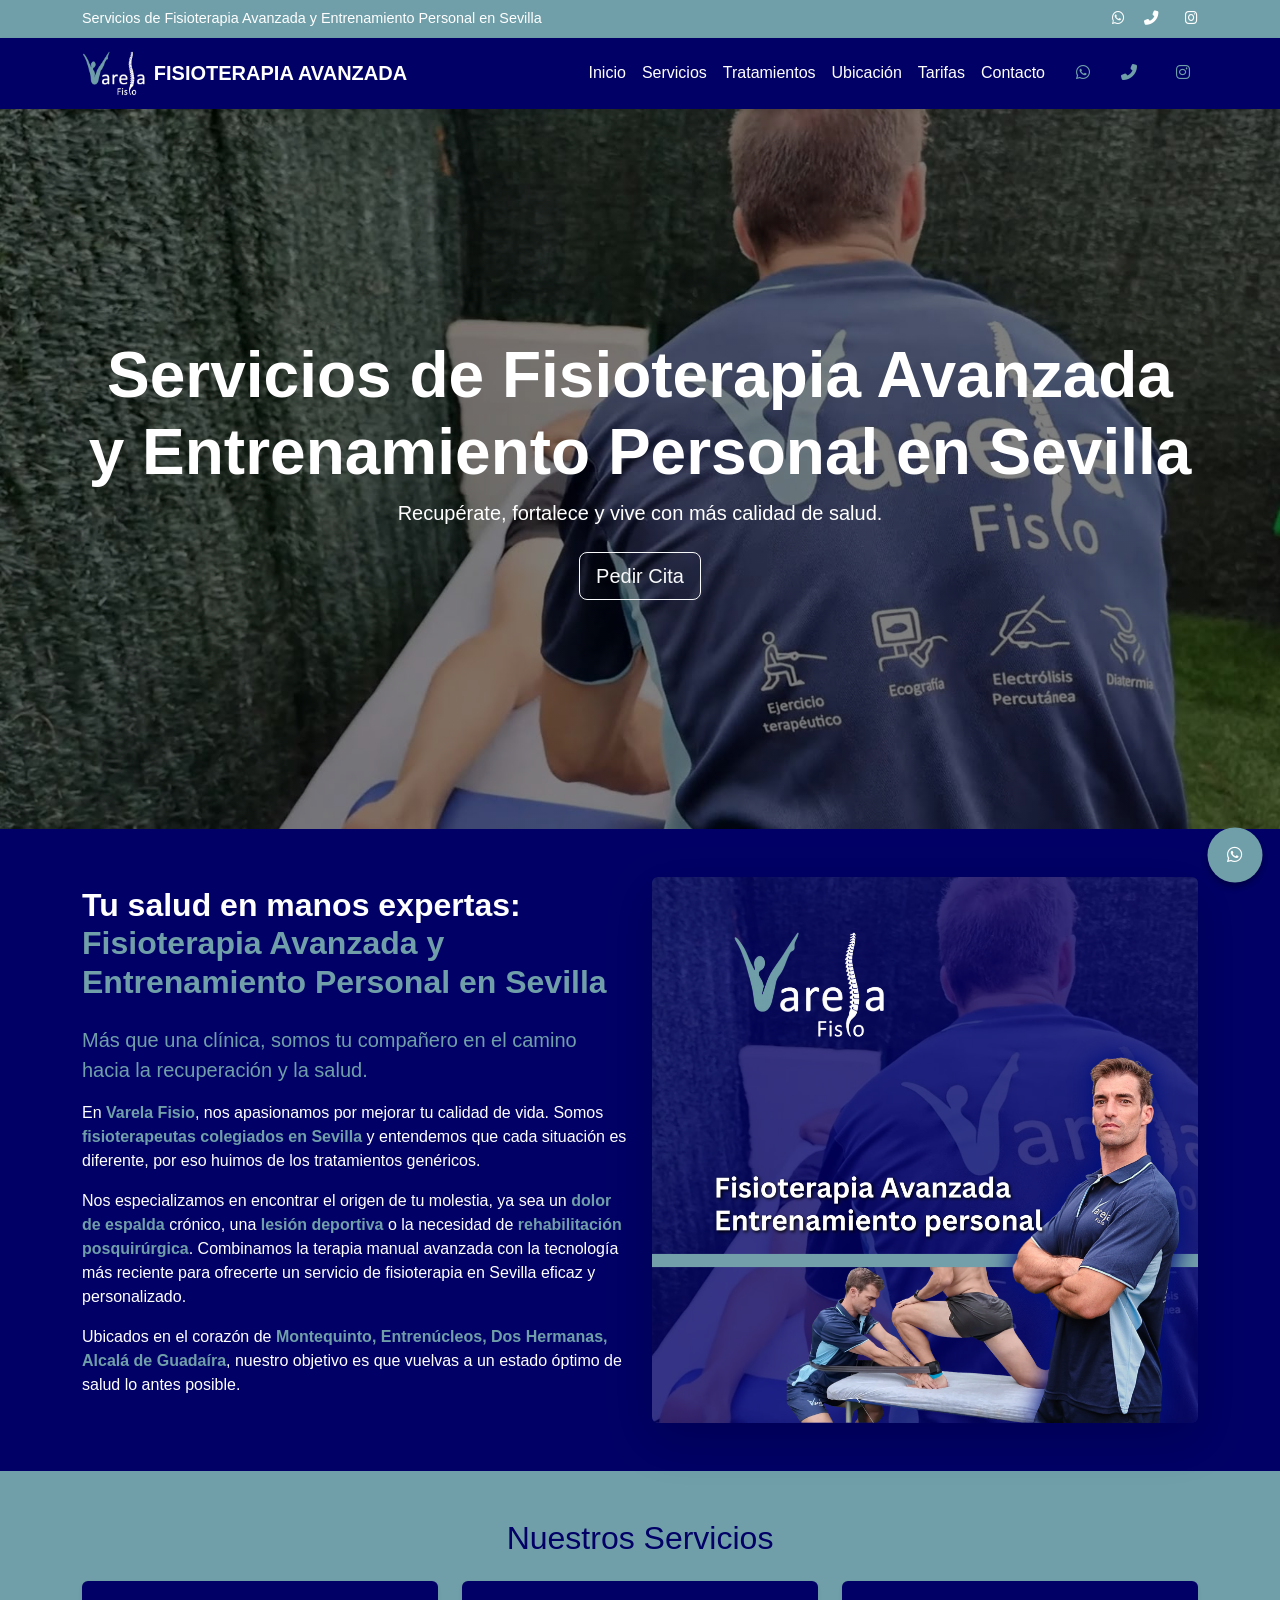
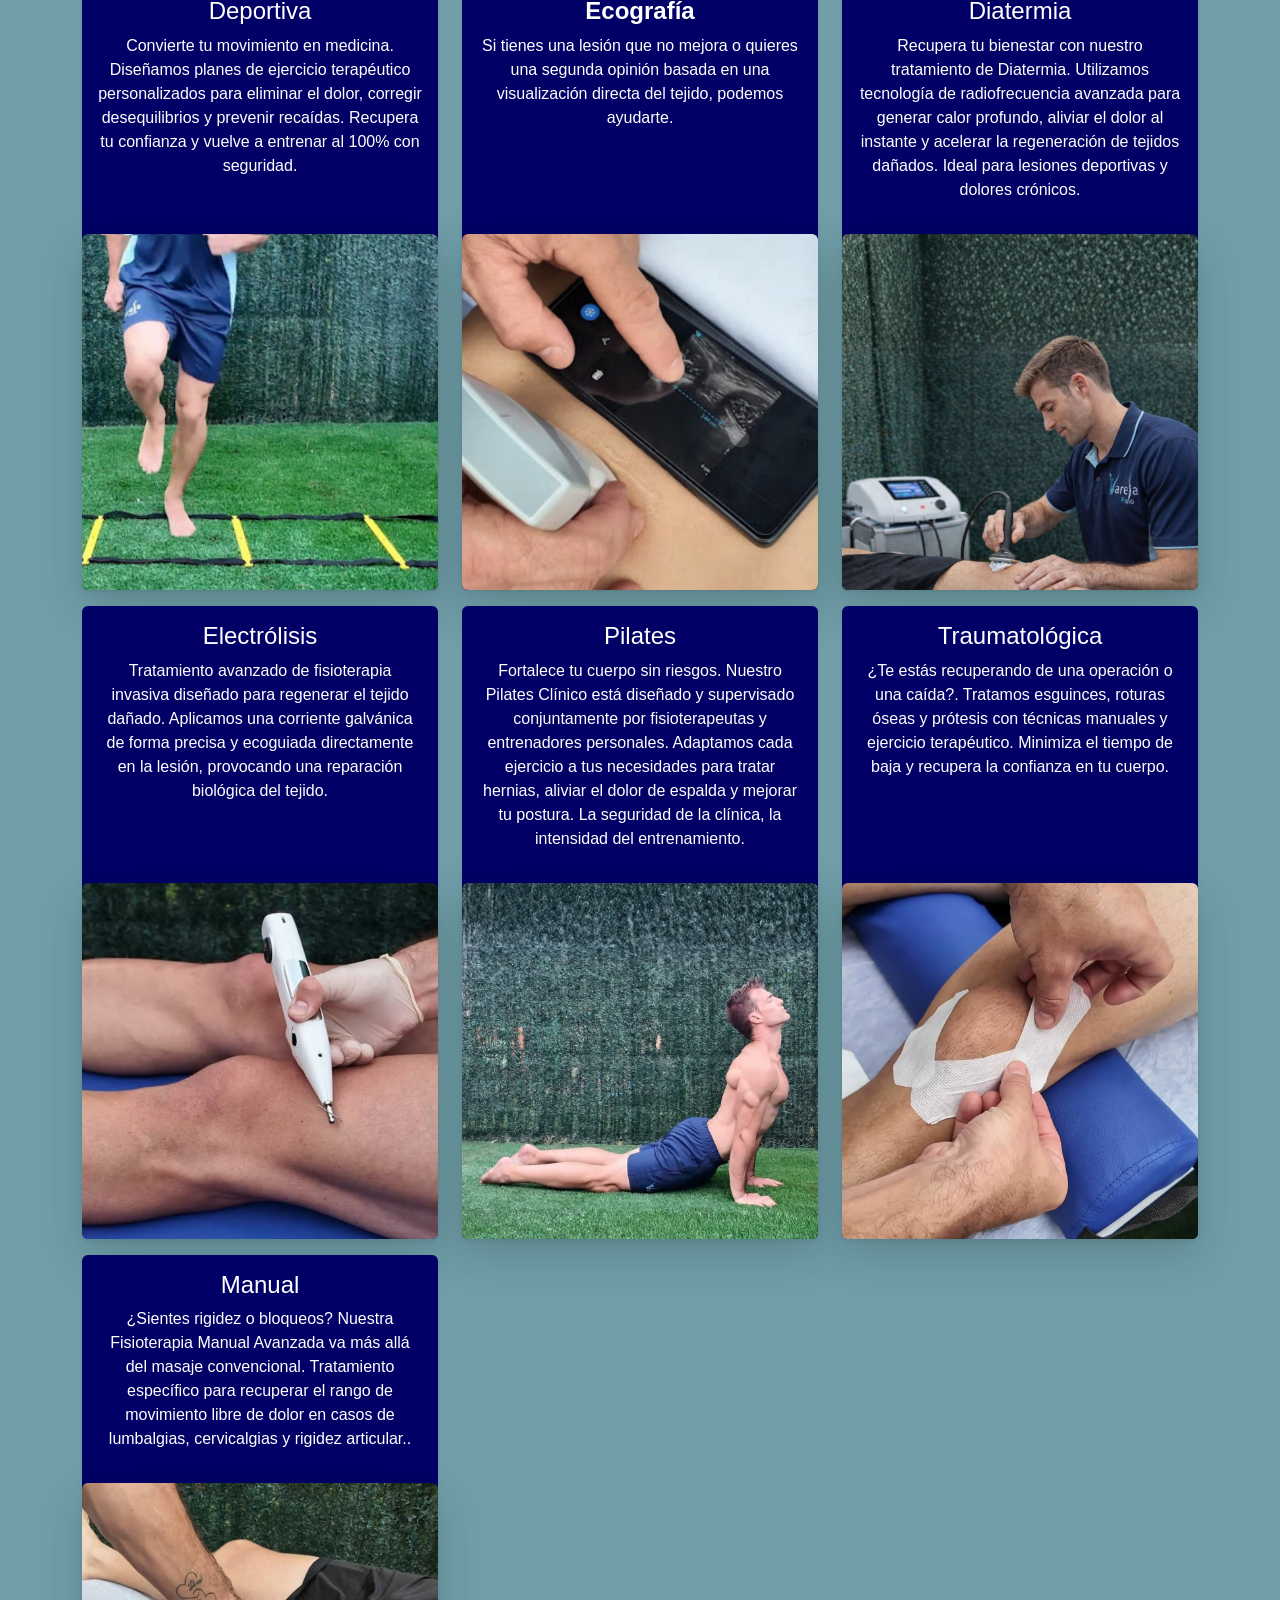
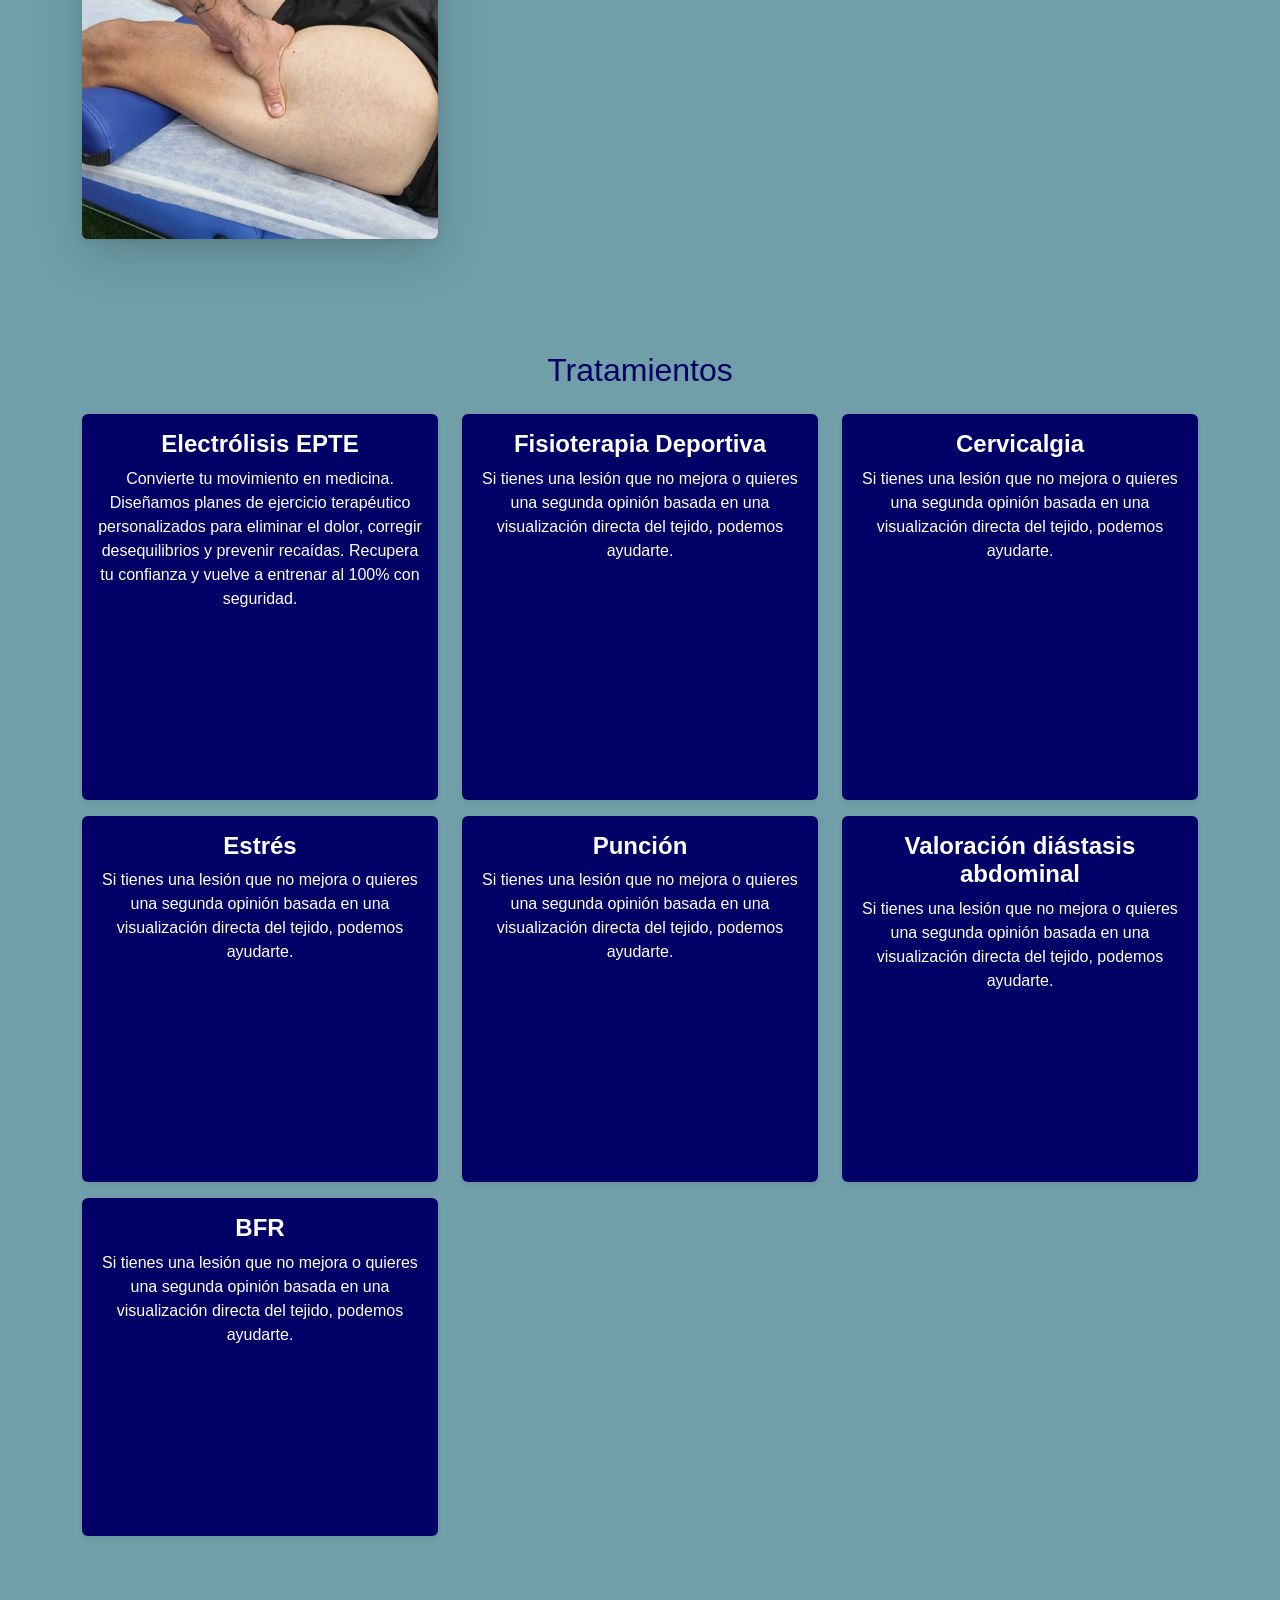
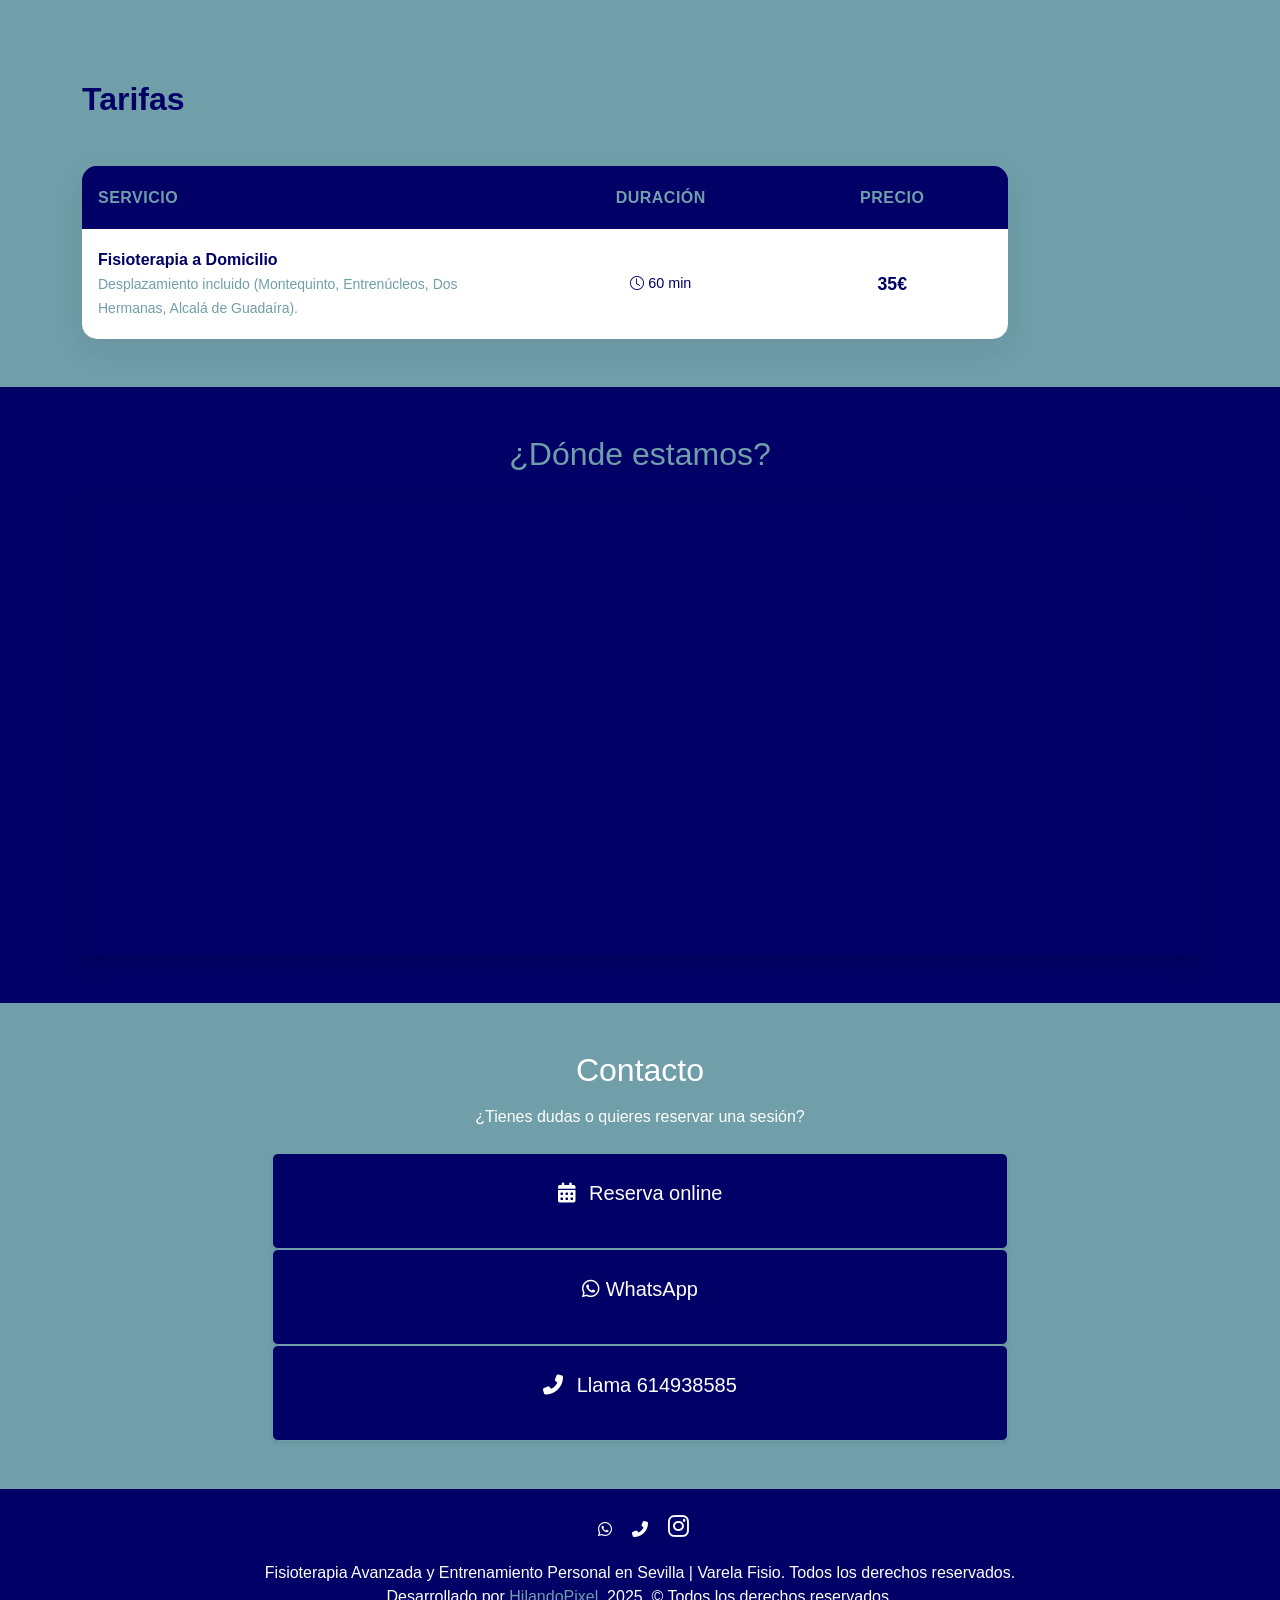
==== index-test.html @ 68f8fd2d "TEST" ====
<!DOCTYPE html>
<html lang="es">
<head>
    <script async src="https://www.googletagmanager.com/gtag/js?id=G-CDKVL5JWGN"></script>
    <script>window.dataLayer = window.dataLayer || []; function gtag() { dataLayer.push(arguments); } gtag('js', new Date()); gtag('config', 'G-CDKVL5JWGN');</script>

    <meta charset="UTF-8">
    <meta name="viewport" content="width=device-width, initial-scale=1.0">
    <title>Fisioterapia Avanzada y Entrenamiento Personal en Sevilla | Clínica Varela Fisio - Recuperación y Salud</title>
    <meta name="description" content="Servicios avanzados de fisioterapia y entrenamiento personal en Sevilla. Clínica profesional en Sevilla. ¡Pide tu cita hoy!">
    <meta name="robots" content="index, follow">
    <link rel="canonical" href="https://varelafisio.com">
    <meta property="og:locale" content="es_ES">
    <meta property="og:type" content="website">
    <meta property="og:title" content="Fisioterapia Avanzada y Entrenamiento Personal en Sevilla | Varela Fisio">
    <meta property="og:description" content="Fisioterapia Avanzada y Entrenamiento Personal en Sevilla | Varela Fisio | Agenda tu sesión.">
    <meta property="og:url" content="https://varelafisio.com">
    <meta property="og:site_name" content="Varela Fisio">
    <meta property="og:image" content="https://varelafisio.com/img/preview.png">
    <link rel="icon" type="image/png" href="favicon.png">
    <link rel="apple-touch-icon" href="favicon.png">
    <link rel="icon" href="favicon.ico" type="image/x-icon">
    <link href="https://cdn.jsdelivr.net/npm/bootstrap@5.3.0/dist/css/bootstrap.min.css" rel="stylesheet">
    <link rel="stylesheet" href="https://cdnjs.cloudflare.com/ajax/libs/font-awesome/6.4.0/css/all.min.css">
    <link rel="stylesheet" href="https://cdn.jsdelivr.net/npm/bootstrap-icons@1.10.5/font/bootstrap-icons.css">
    <link rel="stylesheet" href="style.css">
    <script type="application/ld+json">
        {
          "@context": "https://schema.org",
          "@type": "PhysiotherapyClinic",
          "name": "Varela Fisio - Fisioterapia Avanzada a Domicilio",
          "description": "Servicios de fisioterapia avanzada y recuperación funcional directamente en tu domicilio.",
          "image": "https://varelafisio.com/img/preview.png",
          "url": "https://varelafisio.com",
          "telephone": "614938585",
          "address": {
            "@type": "PostalAddress",
            "addressCountry": "ES"
          },
          "geo": {
            "@type": "GeoCoordinates",
            "latitude": 37.349859,
            "longitude": -5.918255
          },
          "areaServed": {
            "@type": "City",
            "name": "Montequinto"
          },
          "sameAs": [
            "https://www.instagram.com/varelafisio"
          ]
        }
    </script>
</head>
<body>

    <div class="top-bar">
        <div class="container d-flex justify-content-between align-items-center">
            <span>
                Servicios de Fisioterapia Avanzada y Entrenamiento Personal en Sevilla
            </span>
            <div>
                <a href="https://wa.me/614938585?text=Hola%20quiero%20reservar%20cita" target="_blank" class="social-link2"><i class="fab fa-whatsapp"></i></a>
                <a href="tel://614938585" class="social-link2" target="_blank"><i class="fas fa-phone-alt me-2"></i></a>
                <a href="https://www.instagram.com/varelafisio" class="social-link2" target="_blank"><i class="fab fa-instagram"></i></a>
            </div>
        </div>
    </div>

    <nav class="navbar navbar-expand-lg navbar-light sticky-top">
        <div class="container text-white">
            <a class="navbar-brand d-flex align-items-center fw-bold text-uppercase text-white" href="#">
                <img src="img/logo.png"
                     alt="Logo Fisioterapia Sevilla"
                     height="45"
                     class="d-inline-block align-text-top me-2 rounded">

                <span>Fisioterapia Avanzada</span>
            </a>
            <button class="navbar-toggler custom" type="button" data-bs-toggle="collapse" data-bs-target="#navbarNav">
                <img src="img/v.png"
                     alt="Equipo de fisioterapeutas en consulta de Sevilla tratando a un paciente"
                     class="img-fluid rounded shadow-lg" />
            </button>
            <div class="collapse navbar-collapse" id="navbarNav">
                <ul class="navbar-nav ms-auto">
                    <li class="nav-item"><a class="nav-link text-white" href="#nosotros">Inicio</a></li>
                    <li class="nav-item"><a class="nav-link text-white" href="#servicios">Servicios</a></li>
                    <li class="nav-item"><a class="nav-link text-white" href="#tratamientos">Tratamientos</a></li>
                    <li class="nav-item"><a class="nav-link text-white" href="#ubicacion">Ubicación</a></li>
                    <li class="nav-item"><a class="nav-link text-white" href="#tarifas">Tarifas</a></li>
                    <li class="nav-item"><a class="nav-link text-white" href="#contacto">Contacto</a></li>
                    <li class="nav-item"><a class="nav-link social-link3" href="https://wa.me/614938585?text=Hola%20quiero%20reservar%20cita"><i class="fab fa-whatsapp"></i></a></li>
                    <li class="nav-item"><a class="nav-link social-link3" href="tel://614938585"><i class="fas fa-phone-alt me-2"></i></a></li>
                    <li class="nav-item"><a class="nav-link social-link3" href="https://www.instagram.com/varelafisio"><i class="fab fa-instagram"></i></a></li>
                </ul>
            </div>
        </div>
    </nav>

    <section id="presentacion" class="hero-section">
        <div class="container">
            <h1 class="display-3 fw-bold">Servicios de Fisioterapia Avanzada y Entrenamiento Personal en Sevilla</h1>
            <p class="lead mb-4">Recupérate, fortalece y vive con más calidad de salud.</p>
            <a href="#contacto" class="btn btn-outline-light btn-lg">Pedir Cita</a>
        </div>
    </section>

    <section id="nosotros" class="py-5 custom">
        <div class="container">
            <div class="row align-items-center">
                <div class="col-lg-6">
                    <h2 class="fw-bold mb-4">Tu salud en manos expertas: <span class="text-success">Fisioterapia Avanzada y Entrenamiento Personal en Sevilla</span></h2>
                    <p class="lead secondary-text">Más que una clínica, somos tu compañero en el camino hacia la recuperación y la salud.</p>
                    <p>
                        En <strong class="secondary-text">Varela Fisio</strong>, nos apasionamos por mejorar tu calidad de vida. Somos <strong class="secondary-text">fisioterapeutas colegiados en Sevilla</strong> y entendemos que cada situación es diferente, por eso huimos de los tratamientos genéricos.
                    </p>
                    <p>
                        Nos especializamos en encontrar el origen de tu molestia, ya sea un <strong class="secondary-text">dolor de espalda</strong> crónico, una <strong class="secondary-text">lesión deportiva</strong> o la necesidad de <strong class="secondary-text">rehabilitación posquirúrgica</strong>. Combinamos la terapia manual avanzada con la tecnología más reciente para ofrecerte un servicio de fisioterapia en Sevilla eficaz y personalizado.
                    </p>
                    <p>
                        Ubicados en el corazón de <strong class="secondary-text">Montequinto, Entrenúcleos, Dos Hermanas, Alcalá de Guadaíra</strong>, nuestro objetivo es que vuelvas a un estado óptimo de salud lo antes posible.
                    </p>
                </div>

                <div class="col-lg-6 mt-4 mt-lg-0">
                    <img src="img/preview.png"
                         alt="Equipo de fisioterapeutas en consulta de Sevilla tratando a un paciente"
                         class="img-fluid rounded shadow-lg">
                </div>
            </div>
        </div>
    </section>

    <section id="servicios" class="py-5 custom2">
        <div class="container text-center">
            <h2 class="mb-4">Nuestros Servicios</h2>
            <div class="row">
                <div class="col-md-4 mb-3">
                    <div class="card h-100 shadow-sm border-0 custom">
                        <div class="card-body">
                            <h4>Deportiva</h4>
                            <p>Convierte tu movimiento en medicina. Diseñamos planes de ejercicio terapéutico personalizados para eliminar el dolor, corregir desequilibrios y prevenir recaídas. Recupera tu confianza y vuelve a entrenar al 100% con seguridad.</p>
                        </div>
                        <div class="col-lg-12 mt-4 mt-lg-0">
                            <img src="img/fisio-sevilla-entrenamiento.png"
                                 alt="Equipo de fisioterapeutas en consulta de Sevilla tratando a un paciente"
                                 class="img-fluid rounded shadow-lg">
                        </div>
                    </div>
                </div>
                <div class="col-md-4 mb-3">
                    <div class="card h-100 shadow-sm border-0 custom">
                        <div class="card-body">
                            <h4><strong>Ecografía</strong></h4>
                            <p>Si tienes una lesión que no mejora o quieres una segunda opinión basada en una visualización directa del tejido, podemos ayudarte.</p>
                        </div>
                        <div class="col-lg-12 mt-4 mt-lg-0">
                            <img src="img/fisio-sevilla-ecografia.png"
                                 alt="Ecografía en fisioterapia para valoración objetiva"
                                 class="img-fluid rounded shadow-lg">
                        </div>
                    </div>
                </div>
                <div class="col-md-4 mb-3">
                    <div class="card h-100 shadow-sm border-0 custom">
                        <div class="card-body">
                            <h4>Diatermia</h4>
                            <p>Recupera tu bienestar con nuestro tratamiento de Diatermia. Utilizamos tecnología de radiofrecuencia avanzada para generar calor profundo, aliviar el dolor al instante y acelerar la regeneración de tejidos dañados. Ideal para lesiones deportivas y dolores crónicos.</p>
                        </div>
                        <div class="col-lg-12 mt-4 mt-lg-0">
                            <img src="img/fisio-sevilla-diatermia.png"
                                 alt="Aplicación de diatermia en fisioterapia en Sevilla"
                                 class="img-fluid rounded shadow-lg">
                        </div>
                    </div>
                </div>
                <div class="col-md-4 mb-3">
                    <div class="card h-100 shadow-sm border-0 custom">
                        <div class="card-body">
                            <h4>Electrólisis</h4>
                            <p>Tratamiento avanzado de fisioterapia invasiva diseñado para regenerar el tejido dañado. Aplicamos una corriente galvánica de forma precisa y ecoguiada directamente en la lesión, provocando una reparación biológica del tejido.</p>
                        </div>
                        <div class="col-lg-12 mt-4 mt-lg-0">
                            <img src="img/fisio-sevilla-electrolisis.png"
                                 alt="Electrósis EPTE aplicada fisioterapia en Sevilla"
                                 class="img-fluid rounded shadow-lg">
                        </div>
                    </div>
                </div>
                <div class="col-md-4 mb-3">
                    <div class="card h-100 shadow-sm border-0 custom">
                        <div class="card-body">
                            <h4>Pilates</h4>
                            <p>Fortalece tu cuerpo sin riesgos. Nuestro Pilates Clínico está diseñado y supervisado conjuntamente por fisioterapeutas y entrenadores personales. Adaptamos cada ejercicio a tus necesidades para tratar hernias, aliviar el dolor de espalda y mejorar tu postura. La seguridad de la clínica, la intensidad del entrenamiento.</p>
                        </div>
                        <div class="col-lg-12 mt-4 mt-lg-0">
                            <img src="img/fisio-sevilla-pilates.png"
                                 alt="El pilates en Sevilla con experto en fisioterpia y entrenamiento"
                                 class="img-fluid rounded shadow-lg">
                        </div>
                    </div>
                </div>
                <div class="col-md-4 mb-3">
                    <div class="card h-100 shadow-sm border-0 custom">
                        <div class="card-body">
                            <h4>Traumatológica</h4>
                            <p>¿Te estás recuperando de una operación o una caída?. Tratamos esguinces, roturas óseas y prótesis con técnicas manuales y ejercicio terapéutico. Minimiza el tiempo de baja y recupera la confianza en tu cuerpo.</p>
                        </div>
                        <div class="col-lg-12 mt-4 mt-lg-0">
                            <img src="img/fisio-sevilla-trauma.png"
                                 alt="Equipo de fisioterapeutas de Sevilla tratando a un paciente traumatologia"
                                 class="img-fluid rounded shadow-lg">
                        </div>
                    </div>
                </div>
                <div class="col-md-4 mb-3">
                    <div class="card h-100 shadow-sm border-0 custom">
                        <div class="card-body">
                            <h4>Manual</h4>
                            <p>¿Sientes rigidez o bloqueos? Nuestra Fisioterapia Manual Avanzada va más allá del masaje convencional. Tratamiento específico para recuperar el rango de movimiento libre de dolor en casos de lumbalgias, cervicalgias y rigidez articular..</p>
                        </div>
                        <div class="col-lg-12 mt-4 mt-lg-0">
                            <img src="img/fisio-sevilla-manual.png"
                                 alt="Terapia manual para tratar a pacientes en Sevilla con fisioterapia"
                                 class="img-fluid rounded shadow-lg">
                        </div>
                    </div>
                </div>
            </div>
        </div>
    </section>

    <section id="tratamientos" class="py-5 custom2">
        <div class="container text-center">
            <h2 class="mb-4">Tratamientos</h2>
            <div class="row">
                <div class="col-md-4 mb-3">
                    <div class="card h-100 shadow-sm border-0 custom">
                        <div class="card-body">
                            <h4><strong>Electrólisis EPTE</strong></h4>
                            <p>Convierte tu movimiento en medicina. Diseñamos planes de ejercicio terapéutico personalizados para eliminar el dolor, corregir desequilibrios y prevenir recaídas. Recupera tu confianza y vuelve a entrenar al 100% con seguridad.</p>
                        </div>
                        <div class="col-lg-12 mt-4 mt-lg-0">
                            <iframe width="auto" height="auto" src="https://www.youtube.com/embed/NXjl4vFrNOk?si=aNIEcyrU4tYqrNqM" title="Varela Fisioterapia a domicilio en Sevilla - Electrólisis EPTE" frameborder="0" allow="accelerometer; autoplay; clipboard-write; encrypted-media; gyroscope; picture-in-picture; web-share" referrerpolicy="strict-origin-when-cross-origin" allowfullscreen></iframe>
                        </div>
                    </div>
                </div>
                <div class="col-md-4 mb-3">
                    <div class="card h-100 shadow-sm border-0 custom">
                        <div class="card-body">
                            <h4><strong>Fisioterapia Deportiva</strong></h4>
                            <p>Si tienes una lesión que no mejora o quieres una segunda opinión basada en una visualización directa del tejido, podemos ayudarte.</p>
                        </div>
                        <div class="col-lg-12 mt-4 mt-lg-0">
                            <iframe width="auto" height="auto" src="https://www.youtube.com/embed/TfIvYvNi4xY?si=Fxf-KfhPY4WTyh2H" title="Varela Fisioterapia a domicilio en Sevilla - Deportiva" frameborder="0" allow="accelerometer; autoplay; clipboard-write; encrypted-media; gyroscope; picture-in-picture; web-share" referrerpolicy="strict-origin-when-cross-origin" allowfullscreen></iframe>
                        </div>
                    </div>
                </div>
                <div class="col-md-4 mb-3">
                    <div class="card h-100 shadow-sm border-0 custom">
                        <div class="card-body">
                            <h4><strong>Cervicalgia</strong></h4>
                            <p>Si tienes una lesión que no mejora o quieres una segunda opinión basada en una visualización directa del tejido, podemos ayudarte.</p>
                        </div>
                        <div class="col-lg-12 mt-4 mt-lg-0">
                            <iframe width="auto" height="auto" src="https://www.youtube.com/embed/zCrIHGt3-gI?si=UFXqCpkxWkJM3abt" title="Varela Fisioterapia a domicilio en Sevilla - Cervicalgia" frameborder="0" allow="accelerometer; autoplay; clipboard-write; encrypted-media; gyroscope; picture-in-picture; web-share" referrerpolicy="strict-origin-when-cross-origin" allowfullscreen></iframe>
                        </div>
                    </div>
                </div>
                <div class="col-md-4 mb-3">
                    <div class="card h-100 shadow-sm border-0 custom">
                        <div class="card-body">
                            <h4><strong>Estrés</strong></h4>
                            <p>Si tienes una lesión que no mejora o quieres una segunda opinión basada en una visualización directa del tejido, podemos ayudarte.</p>
                        </div>
                        <div class="col-lg-12 mt-4 mt-lg-0">
                            <iframe width="auto" height="auto" src="https://www.youtube.com/embed/KpCaI-ufVlY?si=izC1_C__bkz4zB4P" title="Varela Fisioterapia a domicilio en Sevilla - Estrés" frameborder="0" allow="accelerometer; autoplay; clipboard-write; encrypted-media; gyroscope; picture-in-picture; web-share" referrerpolicy="strict-origin-when-cross-origin" allowfullscreen></iframe>
                        </div>
                    </div>
                </div>
                <div class="col-md-4 mb-3">
                    <div class="card h-100 shadow-sm border-0 custom">
                        <div class="card-body">
                            <h4><strong>Punción</strong></h4>
                            <p>Si tienes una lesión que no mejora o quieres una segunda opinión basada en una visualización directa del tejido, podemos ayudarte.</p>
                        </div>
                        <div class="col-lg-12 mt-4 mt-lg-0">
                            <iframe width="auto" height="auto" src="https://www.youtube.com/embed/QJFTOZIMUqg?si=tldjiSMnKpvN8gaO" title="Varela Fisioterapia a domicilio en Sevilla - Punción" frameborder="0" allow="accelerometer; autoplay; clipboard-write; encrypted-media; gyroscope; picture-in-picture; web-share" referrerpolicy="strict-origin-when-cross-origin" allowfullscreen></iframe>
                        </div>
                    </div>
                </div>
                <div class="col-md-4 mb-3">
                    <div class="card h-100 shadow-sm border-0 custom">
                        <div class="card-body">
                            <h4><strong>Valoración diástasis abdominal</strong></h4>
                            <p>Si tienes una lesión que no mejora o quieres una segunda opinión basada en una visualización directa del tejido, podemos ayudarte.</p>
                        </div>
                        <div class="col-lg-12 mt-4 mt-lg-0">
                            <iframe width="auto" height="auto" src="https://www.youtube.com/embed/BviNYbXMccI?si=uNLO_iBiPl0wCQ1b" title="Varela Fisioterapia a domicilio en Sevilla - Valoración diástasis abdominal" frameborder="0" allow="accelerometer; autoplay; clipboard-write; encrypted-media; gyroscope; picture-in-picture; web-share" referrerpolicy="strict-origin-when-cross-origin" allowfullscreen></iframe>
                        </div>
                    </div>
                </div>
                <div class="col-md-4 mb-3">
                    <div class="card h-100 shadow-sm border-0 custom">
                        <div class="card-body">
                            <h4><strong>BFR</strong></h4>
                            <p>Si tienes una lesión que no mejora o quieres una segunda opinión basada en una visualización directa del tejido, podemos ayudarte.</p>
                        </div>
                        <div class="col-lg-12 mt-4 mt-lg-0">
                            <iframe width="auto" height="auto" src="https://www.youtube.com/embed/fjdqdV0SnLc?si=dCGUF4fY9ZdD9myr" title="Varela Fisioterapia a domicilio en Sevilla - BFR" frameborder="0" allow="accelerometer; autoplay; clipboard-write; encrypted-media; gyroscope; picture-in-picture; web-share" referrerpolicy="strict-origin-when-cross-origin" allowfullscreen></iframe>
                        </div>
                    </div>
                </div>
            </div>
        </div>
    </section>



    <section id="tarifas" class="py-5 custom2">
        <div class="container text-center">
            <div class="pricing-header">
                <h2 class="primary-text">Tarifas</h2>
            </div>

            <div class="row">
                <div class="col-lg-10">
                    <div class="table-responsive custom-table-container">
                        <table class="table table-hover align-left custom">
                            <thead>
                                <tr>
                                    <th scope="col" width="40%">Servicio</th>
                                    <th scope="col" width="20%" class="text-center">Duración</th>
                                    <th scope="col" width="20%" class="text-center">Precio</th>
                                </tr>
                            </thead>
                            <tbody>
                                <tr>
                                    <td>
                                        <div class="d-flex">
                                            <div>
                                                <div class="fw-bold ">Fisioterapia a Domicilio</div>
                                                <small class="secondary-text">Desplazamiento incluido (Montequinto, Entrenúcleos, Dos Hermanas, Alcalá de Guadaíra).</small>
                                            </div>
                                        </div>
                                    </td>
                                    <td class="text-center duration-tag"><i class="bi bi-clock"></i> 60 min</td>
                                    <td class="text-center price-tag">35€</td>
                                </tr>
                            </tbody>
                        </table>
                    </div>
                </div>
            </div>
    </section>


    <section id="ubicacion" class="py-5 custom">
        <div class="container">
            <h2 class="text-center secondary-text mb-4">¿Dónde estamos?</h2>
            <div class="map-container shadow">
                <iframe src="https://www.google.com/maps/embed?pb=!1m14!1m8!1m3!1d12901.507833430169!2d-5.9182554!3d37.3498589!3m2!1i1024!2i768!4f13.1!3m3!1m2!1s0x6e7d6fc226e5ccdb%3A0x2728e42859b30beb!2sVarela%20Fisio%20-%20Fisioterapia%20Avanzada%20a%20Domicilio!5e1!3m2!1ses!2ses!4v1766308578889!5m2!1ses!2ses" width="600" height="450" style="border:0;" allowfullscreen="" loading="lazy" referrerpolicy="no-referrer-when-downgrade"></iframe>
            </div>
        </div>
    </section>

    <section id="contacto" class="py-5 custom2">
        <div class="container">
            <div class="row justify-content-center text-white">
                <div class="col-md-8 text-center">
                    <h2 class="mb-3">Contacto</h2>
                    <p class="mb-4">¿Tienes dudas o quieres reservar una sesión?</p>
                    <div class="card p-4 shadow-sm border-success custom">
                        <p class="lead">
                            <i class="fas fa-calendar-alt me-2"></i>
                            <a href="reservar" target="_blank" class="text-decoration-none text-white">Reserva online</a>
                        </p>
                    </div>
                    <div class="card p-4 shadow-sm border-success custom">
                        <p class="lead">
                            <i class="fab fa-whatsapp"></i>
                            <a href="https://wa.me/614938585?text=Hola" target="_blank" class="text-decoration-none text-white">WhatsApp</a>
                        </p>
                    </div>
                    <div class="card p-4 shadow-sm border-success custom">
                        <p class="lead">
                            <i class="fas fa-phone-alt me-2"></i>
                            <a href="tel://614938585" target="_blank" class="text-decoration-none text-white">Llama 614938585</a>
                        </p>
                    </div>
                </div>
            </div>
        </div>
    </section>

    <footer>
        <div class="container text-center ">
            <div class="mb-3">
                <a href="https://wa.me/614938585?text=Hola%20quiero%20reservar%20cita" target="_blank" class="social-link2"><i class="fab fa-whatsapp"></i></a>
                <a href="tel://614938585" target="_blank" class="social-link"><i class="fas fa-phone-alt me-2"></i></a>
                <a href="https://www.instagram.com/varelafisio" class="social-link fs-4 mx-2" target="_blank"><i class="fab fa-instagram"></i></a>
            </div>
            <p class="mb-0">Fisioterapia Avanzada y Entrenamiento Personal en Sevilla | Varela Fisio. Todos los derechos reservados.</p>
            <p class="mb-0 text-white">Desarrollado por <a class="secondary-text" href="https://hilandopixel.com" target="_blank">HilandoPixel</a>. 2025. &copy;  Todos los derechos reservados.</p>

        </div>
    </footer>

    <button type="button" id="btn-back-to-top">
        <i class="fas fa-arrow-up"></i>
    </button>

    <button type="button" id="btn-whatsapp">
        <i class="fab fa-whatsapp"></i>
    </button>

    <script src="https://cdn.jsdelivr.net/npm/bootstrap@5.3.0/dist/js/bootstrap.bundle.min.js"></script>

    <script>
        let mybutton = document.getElementById("btn-back-to-top");
        window.onscroll = function () {
            scrollFunction();
        };
        function scrollFunction() {
            if (document.body.scrollTop > 200 || document.documentElement.scrollTop > 200) {
                mybutton.style.display = "block";
            } else {
                mybutton.style.display = "none";
            }
        }
        mybutton.addEventListener("click", backToTop);
        function backToTop() {
            window.scrollTo({ top: 0, behavior: 'smooth' });
        }

        let whatsAppButton = document.getElementById("btn-whatsapp");
        whatsAppButton.addEventListener("click", openWhatsapp);
        function openWhatsapp() {
            window.open(
                'https://wa.me/614938585?text=Hola',
                '_blank'
            );
        }
    </script>
</body>
</html>
---- style.css ----
/* Estilos Personalizados */
        :root {
            --primary-color: #010066;
            --secondary-color: #709fa9;
            --accent-color: #709fa9;
        }

        body {
            font-family: 'Segoe UI', Tahoma, Geneva, Verdana, sans-serif;
        }

        /* Top Bar Social */
        .top-bar {
            background-color: var(--secondary-color);
            color: white;
            padding: 8px 0;
            font-size: 0.9rem;
        }
        .social-link {
            color: white;
            margin-left: 15px;
            transition: color 0.3s;
        }
        .social-link:hover {
            color: var(--secondary-color);
        }
		
		.social-link2 {
            color: white;
            margin-left: 15px;
            transition: color 0.3s;
        }
		.social-link2:hover {
            color: var(--primary-color);
        }
		
		.social-link3 {
            color: var(--secondary-color);
            margin-left: 15px;
            transition: color 0.3s;
        }
		.social-link3:hover {
            color: white;
        }

        /* Navbar Sticky adjustment */
        .navbar {
            background-color: var(--primary-color);
			color: white;
            box-shadow: 0 2px 4px rgba(0,0,0,0.1);
        }

        /* Sección Presentación (Hero) */
        .hero-section {
            background: linear-gradient(rgba(0, 0, 0, 0.5), rgba(0, 0, 0, 0.5)), url('img/fisio-sevilla-foto-5.png'); /* Imagen de ejemplo */
            background-size: cover;
            background-position: center;
            height: 80vh; /* Altura del 80% de la pantalla */
            display: flex;
            align-items: center;
            justify-content: center;
            color: white;
            text-align: center;
        }

        /* Botón Flotante (Back to Top) */
        #btn-back-to-top {
            position: fixed;
            bottom: 20px;
            right: 100px;
            display: none; /* Oculto por defecto */
            background-color: var(--secondary-color);
            color: white;
            border: none;
            border-radius: 50%;
            width: 50px;
            height: 50px;
            z-index: 1000;
            cursor: pointer;
            box-shadow: 0 4px 6px rgba(0,0,0,0.3);
            transition: transform 0.3s;
        }
        #btn-back-to-top:hover {
            transform: scale(1.1);
            background-color: var(--secondary-color);
        }

        #btn-whatsapp {
            position: fixed;
            bottom: 20px;
            right: 20px;
            background-color: var(--secondary-color);
            color: white;
            border: none;
            border-radius: 50%;
            width: 50px;
            height: 50px;
            z-index: 1000;
            cursor: pointer;
            box-shadow: 0 4px 6px rgba(0,0,0,0.3);
            transition: transform 0.3s;
        }

        #btn-whatsapp {
            transform: scale(1.1);
            background-color: var(--secondary-color);
        }


        /* Mapa */
        .map-container iframe {
            width: 100%;
            height: 450px;
            border: 0;
        }
        
        /* Footer */
        footer {
            background-color: var(--primary-color);
            color: white;
            padding: 20px 0;
        }
		
		.text-success{
			color: var(--secondary-color) !important;
		 }
		 
		 .border-success{
			border-color: var(--secondary-color) !important;
		 }
		 
		 .custom {
            background-color: var(--primary-color)  !important;
			color: white  !important;
        }
		
		
		.custom2 {
            background-color: var(--secondary-color)  !important;
			color: var(--primary-color)  !important;
        }
		
		.custom3 {
            background-color: var(--secondary-color)  !important;
			color: white  !important;
        }
		
		.secondary-text {
			color: var(--secondary-color) !important;
        }
		
		.primary-text {
			color: var(--primary-color) !important;
        }


.pricing-header {
    text-align: left;
    margin-bottom: 3rem;
    padding-top: 2rem;
}

    .pricing-header h2 {
        font-weight: 700;
        color: var(--secondary-color);
    }

/* Estilos personalizados de la tabla */
.custom-table-container {
    border-radius: 15px;
    overflow: hidden; /* Para respetar los bordes redondeados */
    box-shadow: 0 10px 30px rgba(0, 0, 0, 0.08);
    background: white;
	text-align: left;
}

.table {
    margin-bottom: 0; /* Quitar margen inferior default */
}

    .table thead {
        color: white;
		text-align: left;
    }

        .table thead th {
            font-weight: 600;
            text-transform: uppercase;
            letter-spacing: 0.5px;
            border: none;
            padding: 1.2rem 1rem;
			color: var(--secondary-color);
			background-color: var(--primary-color);  
        }

    .table tbody td {
		text-align: left;
        padding: 1.2rem 1rem;
        vertical-align: middle;
        border-bottom: 1px solid var(--primary-color);
        color: var(--primary-color);
    }

    .table tbody tr:last-child td {
        border-bottom: none;
    }

.table-hover tbody tr:hover {
    background-color: var(--primary-color) !important; /* Color muy suave al pasar el mouse */
}

.price-tag {
    font-weight: 800;
    color: var(--secondary-color);
    font-size: 1.1rem;
}

.duration-tag {
    color: var(--primary-color);
    font-size: 0.9rem;
}
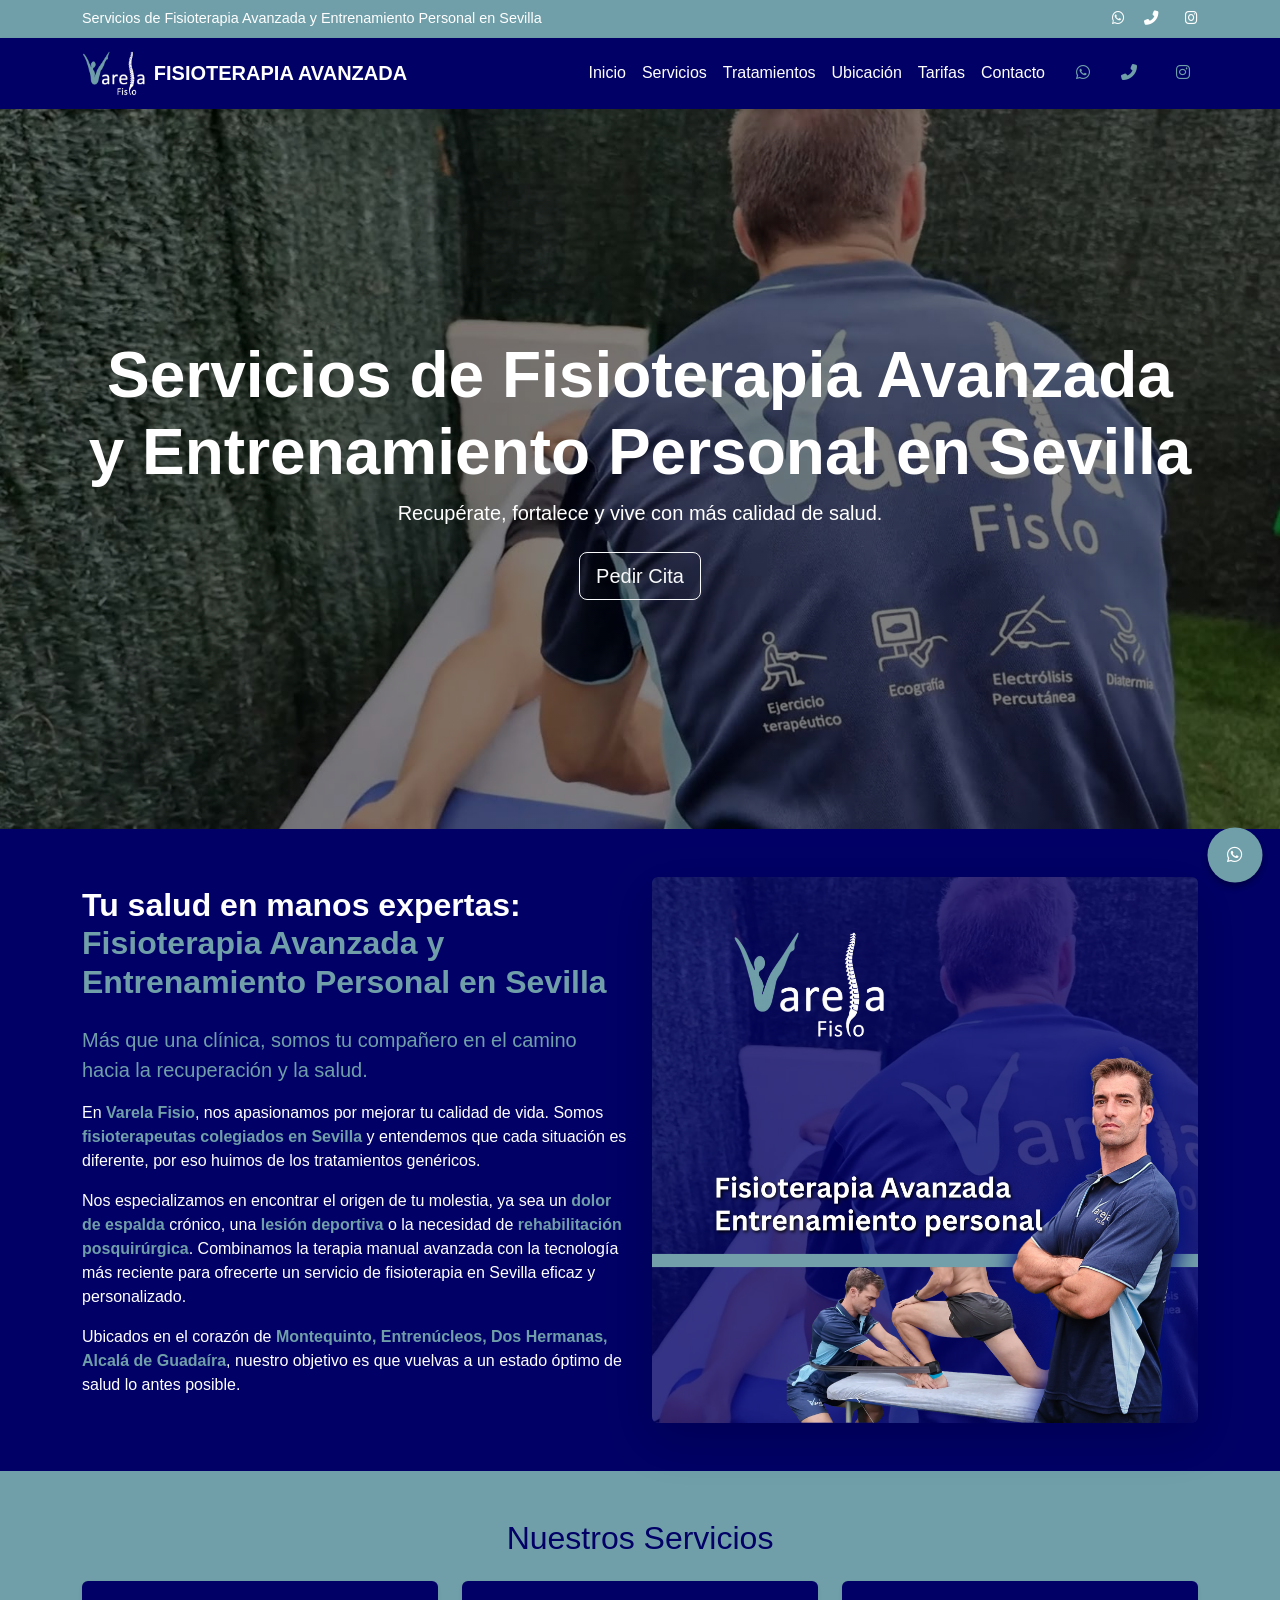
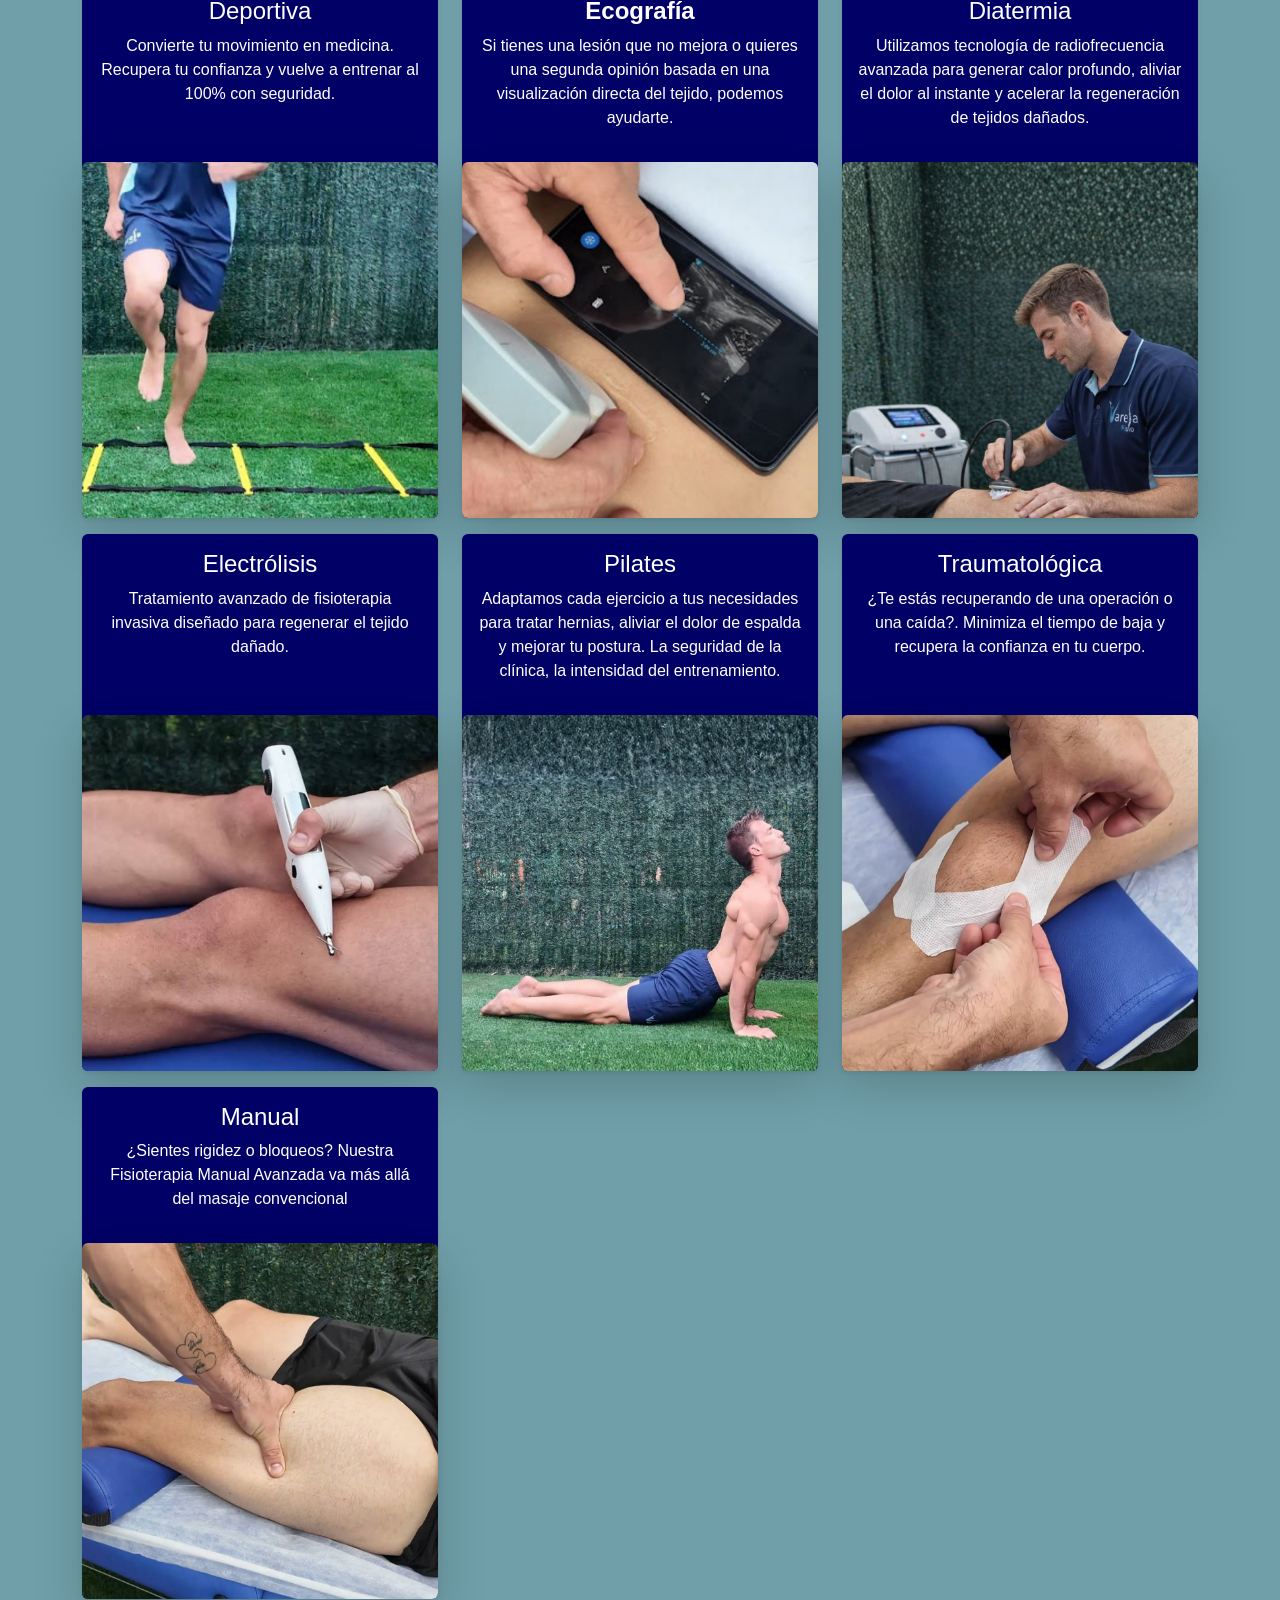
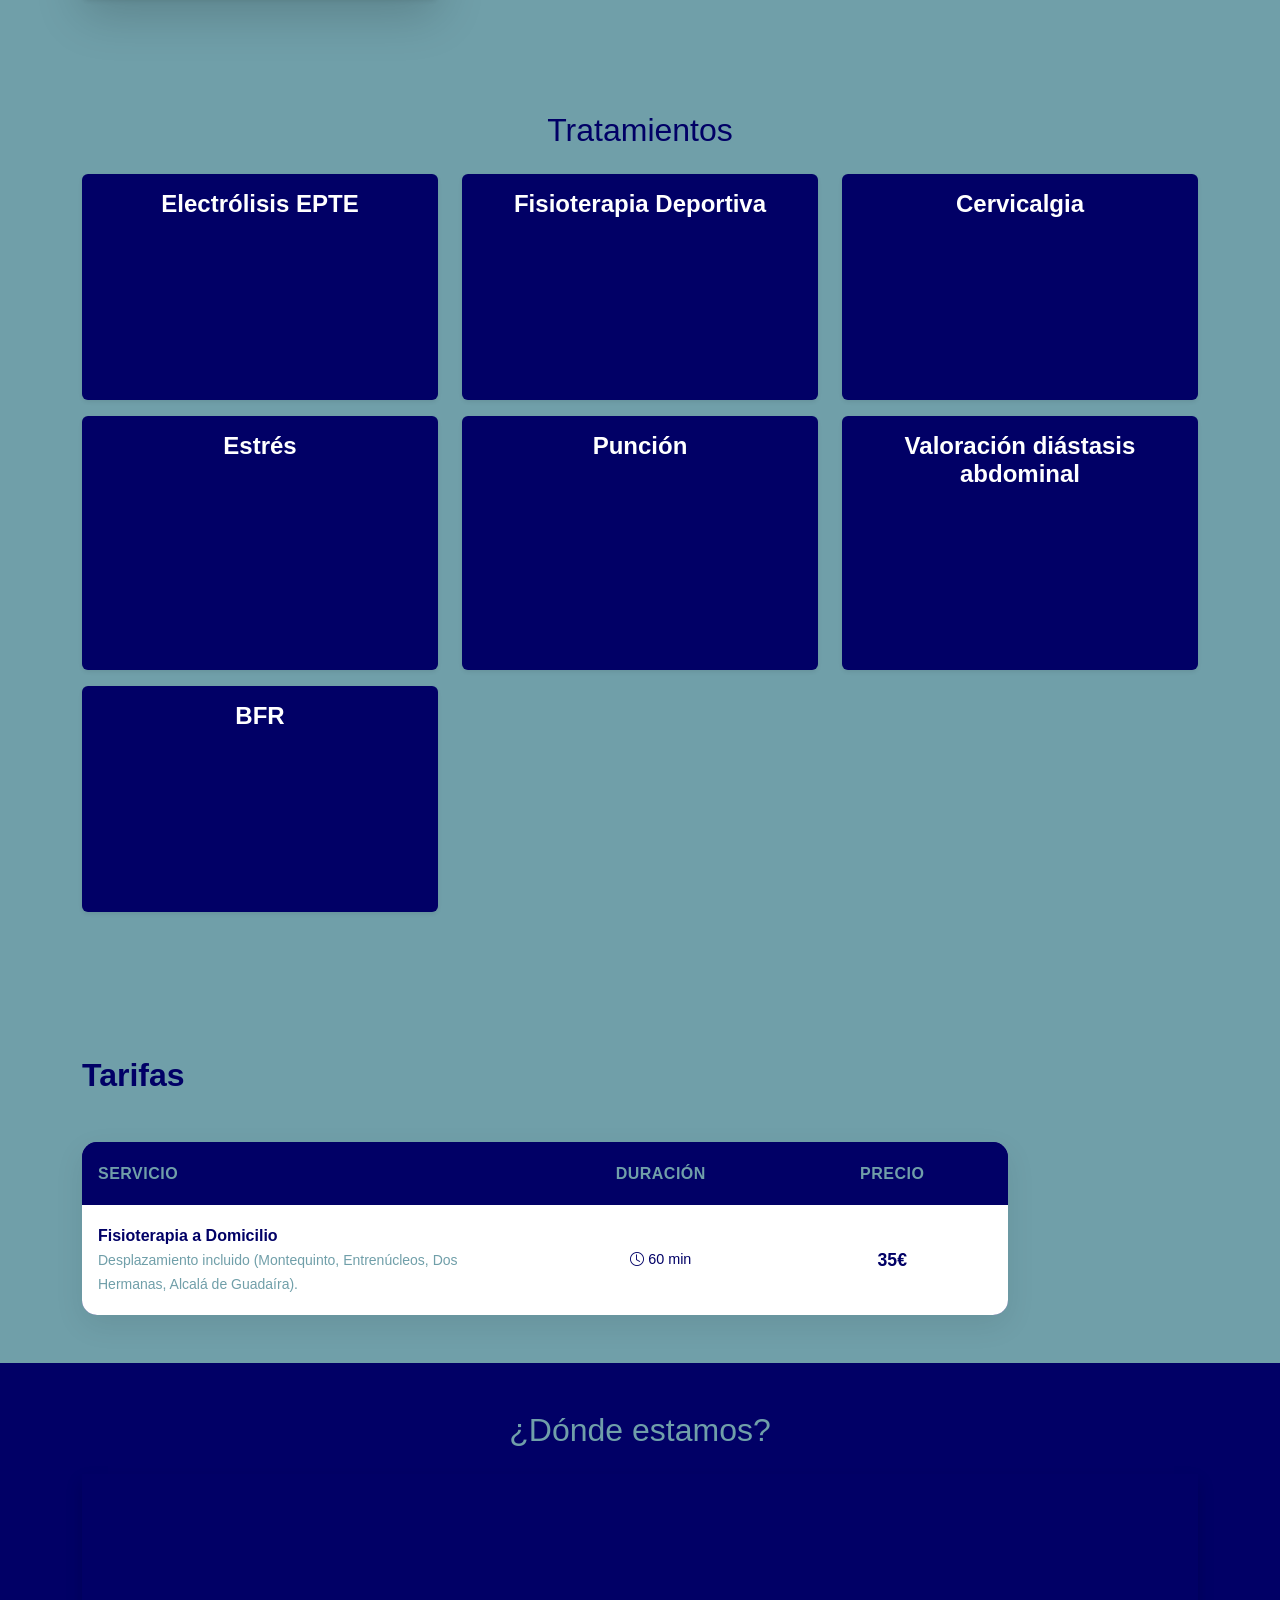
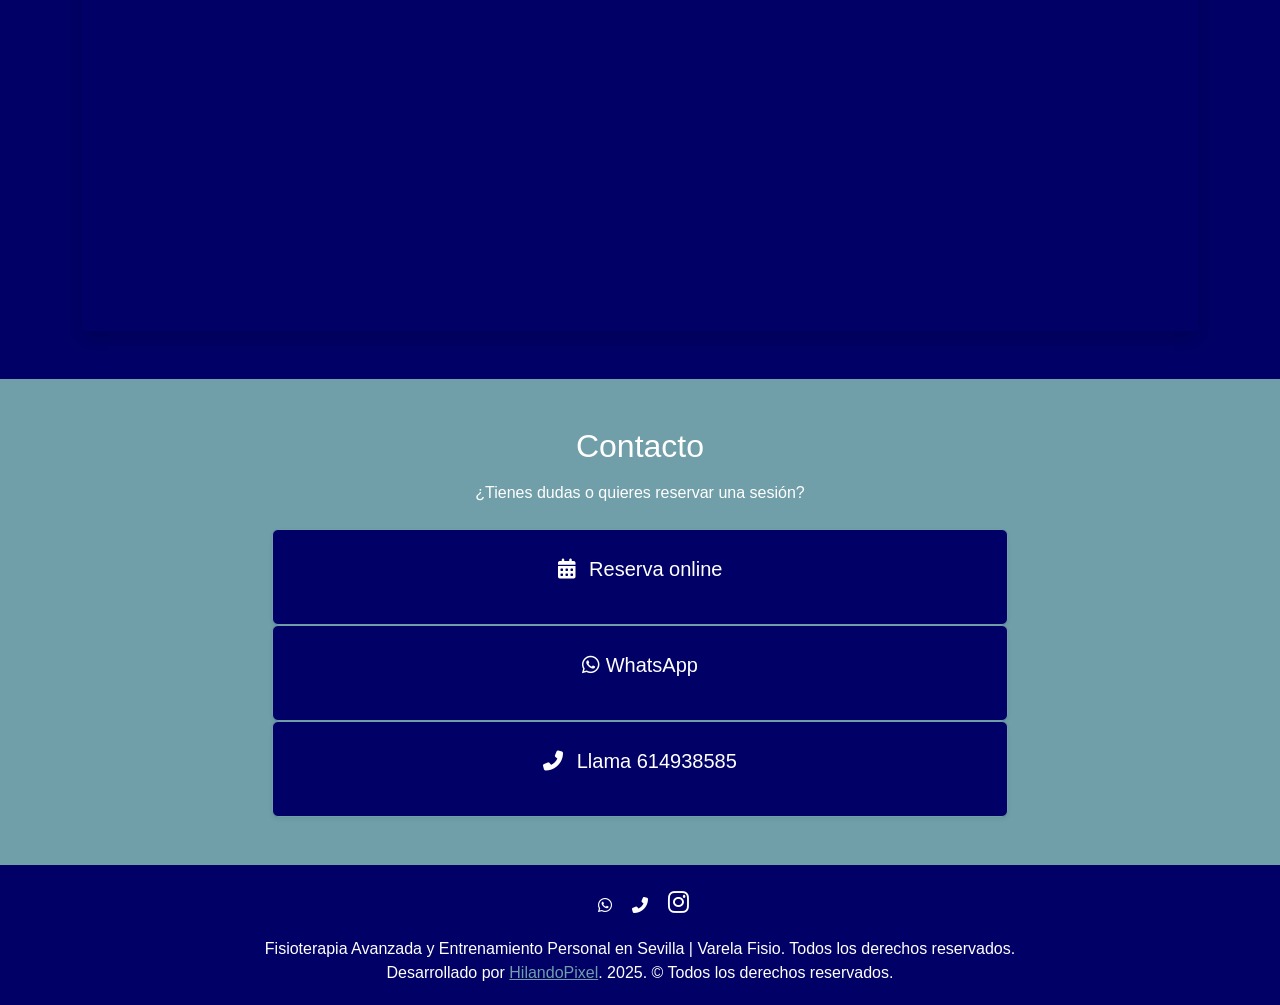
==== commit d5fc0ee8: "i" ====
--- a/index-test.html
+++ b/index-test.html
@@ -140,7 +140,7 @@
                     <div class="card h-100 shadow-sm border-0 custom">
                         <div class="card-body">
                             <h4>Deportiva</h4>
-                            <p>Convierte tu movimiento en medicina. Diseñamos planes de ejercicio terapéutico personalizados para eliminar el dolor, corregir desequilibrios y prevenir recaídas. Recupera tu confianza y vuelve a entrenar al 100% con seguridad.</p>
+                            <p>Convierte tu movimiento en medicina. Recupera tu confianza y vuelve a entrenar al 100% con seguridad.</p>
                         </div>
                         <div class="col-lg-12 mt-4 mt-lg-0">
                             <img src="img/fisio-sevilla-entrenamiento.png"
@@ -166,7 +166,7 @@
                     <div class="card h-100 shadow-sm border-0 custom">
                         <div class="card-body">
                             <h4>Diatermia</h4>
-                            <p>Recupera tu bienestar con nuestro tratamiento de Diatermia. Utilizamos tecnología de radiofrecuencia avanzada para generar calor profundo, aliviar el dolor al instante y acelerar la regeneración de tejidos dañados. Ideal para lesiones deportivas y dolores crónicos.</p>
+                            <p>Utilizamos tecnología de radiofrecuencia avanzada para generar calor profundo, aliviar el dolor al instante y acelerar la regeneración de tejidos dañados.</p>
                         </div>
                         <div class="col-lg-12 mt-4 mt-lg-0">
                             <img src="img/fisio-sevilla-diatermia.png"
@@ -179,7 +179,7 @@
                     <div class="card h-100 shadow-sm border-0 custom">
                         <div class="card-body">
                             <h4>Electrólisis</h4>
-                            <p>Tratamiento avanzado de fisioterapia invasiva diseñado para regenerar el tejido dañado. Aplicamos una corriente galvánica de forma precisa y ecoguiada directamente en la lesión, provocando una reparación biológica del tejido.</p>
+                            <p>Tratamiento avanzado de fisioterapia invasiva diseñado para regenerar el tejido dañado.</p>
                         </div>
                         <div class="col-lg-12 mt-4 mt-lg-0">
                             <img src="img/fisio-sevilla-electrolisis.png"
@@ -192,7 +192,7 @@
                     <div class="card h-100 shadow-sm border-0 custom">
                         <div class="card-body">
                             <h4>Pilates</h4>
-                            <p>Fortalece tu cuerpo sin riesgos. Nuestro Pilates Clínico está diseñado y supervisado conjuntamente por fisioterapeutas y entrenadores personales. Adaptamos cada ejercicio a tus necesidades para tratar hernias, aliviar el dolor de espalda y mejorar tu postura. La seguridad de la clínica, la intensidad del entrenamiento.</p>
+                            <p>Adaptamos cada ejercicio a tus necesidades para tratar hernias, aliviar el dolor de espalda y mejorar tu postura. La seguridad de la clínica, la intensidad del entrenamiento.</p>
                         </div>
                         <div class="col-lg-12 mt-4 mt-lg-0">
                             <img src="img/fisio-sevilla-pilates.png"
@@ -205,7 +205,7 @@
                     <div class="card h-100 shadow-sm border-0 custom">
                         <div class="card-body">
                             <h4>Traumatológica</h4>
-                            <p>¿Te estás recuperando de una operación o una caída?. Tratamos esguinces, roturas óseas y prótesis con técnicas manuales y ejercicio terapéutico. Minimiza el tiempo de baja y recupera la confianza en tu cuerpo.</p>
+                            <p>¿Te estás recuperando de una operación o una caída?.  Minimiza el tiempo de baja y recupera la confianza en tu cuerpo.</p>
                         </div>
                         <div class="col-lg-12 mt-4 mt-lg-0">
                             <img src="img/fisio-sevilla-trauma.png"
@@ -218,7 +218,7 @@
                     <div class="card h-100 shadow-sm border-0 custom">
                         <div class="card-body">
                             <h4>Manual</h4>
-                            <p>¿Sientes rigidez o bloqueos? Nuestra Fisioterapia Manual Avanzada va más allá del masaje convencional. Tratamiento específico para recuperar el rango de movimiento libre de dolor en casos de lumbalgias, cervicalgias y rigidez articular..</p>
+                            <p>¿Sientes rigidez o bloqueos? Nuestra Fisioterapia Manual Avanzada va más allá del masaje convencional</p>
                         </div>
                         <div class="col-lg-12 mt-4 mt-lg-0">
                             <img src="img/fisio-sevilla-manual.png"
@@ -239,7 +239,6 @@
                     <div class="card h-100 shadow-sm border-0 custom">
                         <div class="card-body">
                             <h4><strong>Electrólisis EPTE</strong></h4>
-                            <p>Convierte tu movimiento en medicina. Diseñamos planes de ejercicio terapéutico personalizados para eliminar el dolor, corregir desequilibrios y prevenir recaídas. Recupera tu confianza y vuelve a entrenar al 100% con seguridad.</p>
                         </div>
                         <div class="col-lg-12 mt-4 mt-lg-0">
                             <iframe width="auto" height="auto" src="https://www.youtube.com/embed/NXjl4vFrNOk?si=aNIEcyrU4tYqrNqM" title="Varela Fisioterapia a domicilio en Sevilla - Electrólisis EPTE" frameborder="0" allow="accelerometer; autoplay; clipboard-write; encrypted-media; gyroscope; picture-in-picture; web-share" referrerpolicy="strict-origin-when-cross-origin" allowfullscreen></iframe>
@@ -250,7 +249,6 @@
                     <div class="card h-100 shadow-sm border-0 custom">
                         <div class="card-body">
                             <h4><strong>Fisioterapia Deportiva</strong></h4>
-                            <p>Si tienes una lesión que no mejora o quieres una segunda opinión basada en una visualización directa del tejido, podemos ayudarte.</p>
                         </div>
                         <div class="col-lg-12 mt-4 mt-lg-0">
                             <iframe width="auto" height="auto" src="https://www.youtube.com/embed/TfIvYvNi4xY?si=Fxf-KfhPY4WTyh2H" title="Varela Fisioterapia a domicilio en Sevilla - Deportiva" frameborder="0" allow="accelerometer; autoplay; clipboard-write; encrypted-media; gyroscope; picture-in-picture; web-share" referrerpolicy="strict-origin-when-cross-origin" allowfullscreen></iframe>
@@ -261,7 +259,6 @@
                     <div class="card h-100 shadow-sm border-0 custom">
                         <div class="card-body">
                             <h4><strong>Cervicalgia</strong></h4>
-                            <p>Si tienes una lesión que no mejora o quieres una segunda opinión basada en una visualización directa del tejido, podemos ayudarte.</p>
                         </div>
                         <div class="col-lg-12 mt-4 mt-lg-0">
                             <iframe width="auto" height="auto" src="https://www.youtube.com/embed/zCrIHGt3-gI?si=UFXqCpkxWkJM3abt" title="Varela Fisioterapia a domicilio en Sevilla - Cervicalgia" frameborder="0" allow="accelerometer; autoplay; clipboard-write; encrypted-media; gyroscope; picture-in-picture; web-share" referrerpolicy="strict-origin-when-cross-origin" allowfullscreen></iframe>
@@ -272,7 +269,6 @@
                     <div class="card h-100 shadow-sm border-0 custom">
                         <div class="card-body">
                             <h4><strong>Estrés</strong></h4>
-                            <p>Si tienes una lesión que no mejora o quieres una segunda opinión basada en una visualización directa del tejido, podemos ayudarte.</p>
                         </div>
                         <div class="col-lg-12 mt-4 mt-lg-0">
                             <iframe width="auto" height="auto" src="https://www.youtube.com/embed/KpCaI-ufVlY?si=izC1_C__bkz4zB4P" title="Varela Fisioterapia a domicilio en Sevilla - Estrés" frameborder="0" allow="accelerometer; autoplay; clipboard-write; encrypted-media; gyroscope; picture-in-picture; web-share" referrerpolicy="strict-origin-when-cross-origin" allowfullscreen></iframe>
@@ -283,7 +279,6 @@
                     <div class="card h-100 shadow-sm border-0 custom">
                         <div class="card-body">
                             <h4><strong>Punción</strong></h4>
-                            <p>Si tienes una lesión que no mejora o quieres una segunda opinión basada en una visualización directa del tejido, podemos ayudarte.</p>
                         </div>
                         <div class="col-lg-12 mt-4 mt-lg-0">
                             <iframe width="auto" height="auto" src="https://www.youtube.com/embed/QJFTOZIMUqg?si=tldjiSMnKpvN8gaO" title="Varela Fisioterapia a domicilio en Sevilla - Punción" frameborder="0" allow="accelerometer; autoplay; clipboard-write; encrypted-media; gyroscope; picture-in-picture; web-share" referrerpolicy="strict-origin-when-cross-origin" allowfullscreen></iframe>
@@ -294,7 +289,6 @@
                     <div class="card h-100 shadow-sm border-0 custom">
                         <div class="card-body">
                             <h4><strong>Valoración diástasis abdominal</strong></h4>
-                            <p>Si tienes una lesión que no mejora o quieres una segunda opinión basada en una visualización directa del tejido, podemos ayudarte.</p>
                         </div>
                         <div class="col-lg-12 mt-4 mt-lg-0">
                             <iframe width="auto" height="auto" src="https://www.youtube.com/embed/BviNYbXMccI?si=uNLO_iBiPl0wCQ1b" title="Varela Fisioterapia a domicilio en Sevilla - Valoración diástasis abdominal" frameborder="0" allow="accelerometer; autoplay; clipboard-write; encrypted-media; gyroscope; picture-in-picture; web-share" referrerpolicy="strict-origin-when-cross-origin" allowfullscreen></iframe>
@@ -305,7 +299,6 @@
                     <div class="card h-100 shadow-sm border-0 custom">
                         <div class="card-body">
                             <h4><strong>BFR</strong></h4>
-                            <p>Si tienes una lesión que no mejora o quieres una segunda opinión basada en una visualización directa del tejido, podemos ayudarte.</p>
                         </div>
                         <div class="col-lg-12 mt-4 mt-lg-0">
                             <iframe width="auto" height="auto" src="https://www.youtube.com/embed/fjdqdV0SnLc?si=dCGUF4fY9ZdD9myr" title="Varela Fisioterapia a domicilio en Sevilla - BFR" frameborder="0" allow="accelerometer; autoplay; clipboard-write; encrypted-media; gyroscope; picture-in-picture; web-share" referrerpolicy="strict-origin-when-cross-origin" allowfullscreen></iframe>
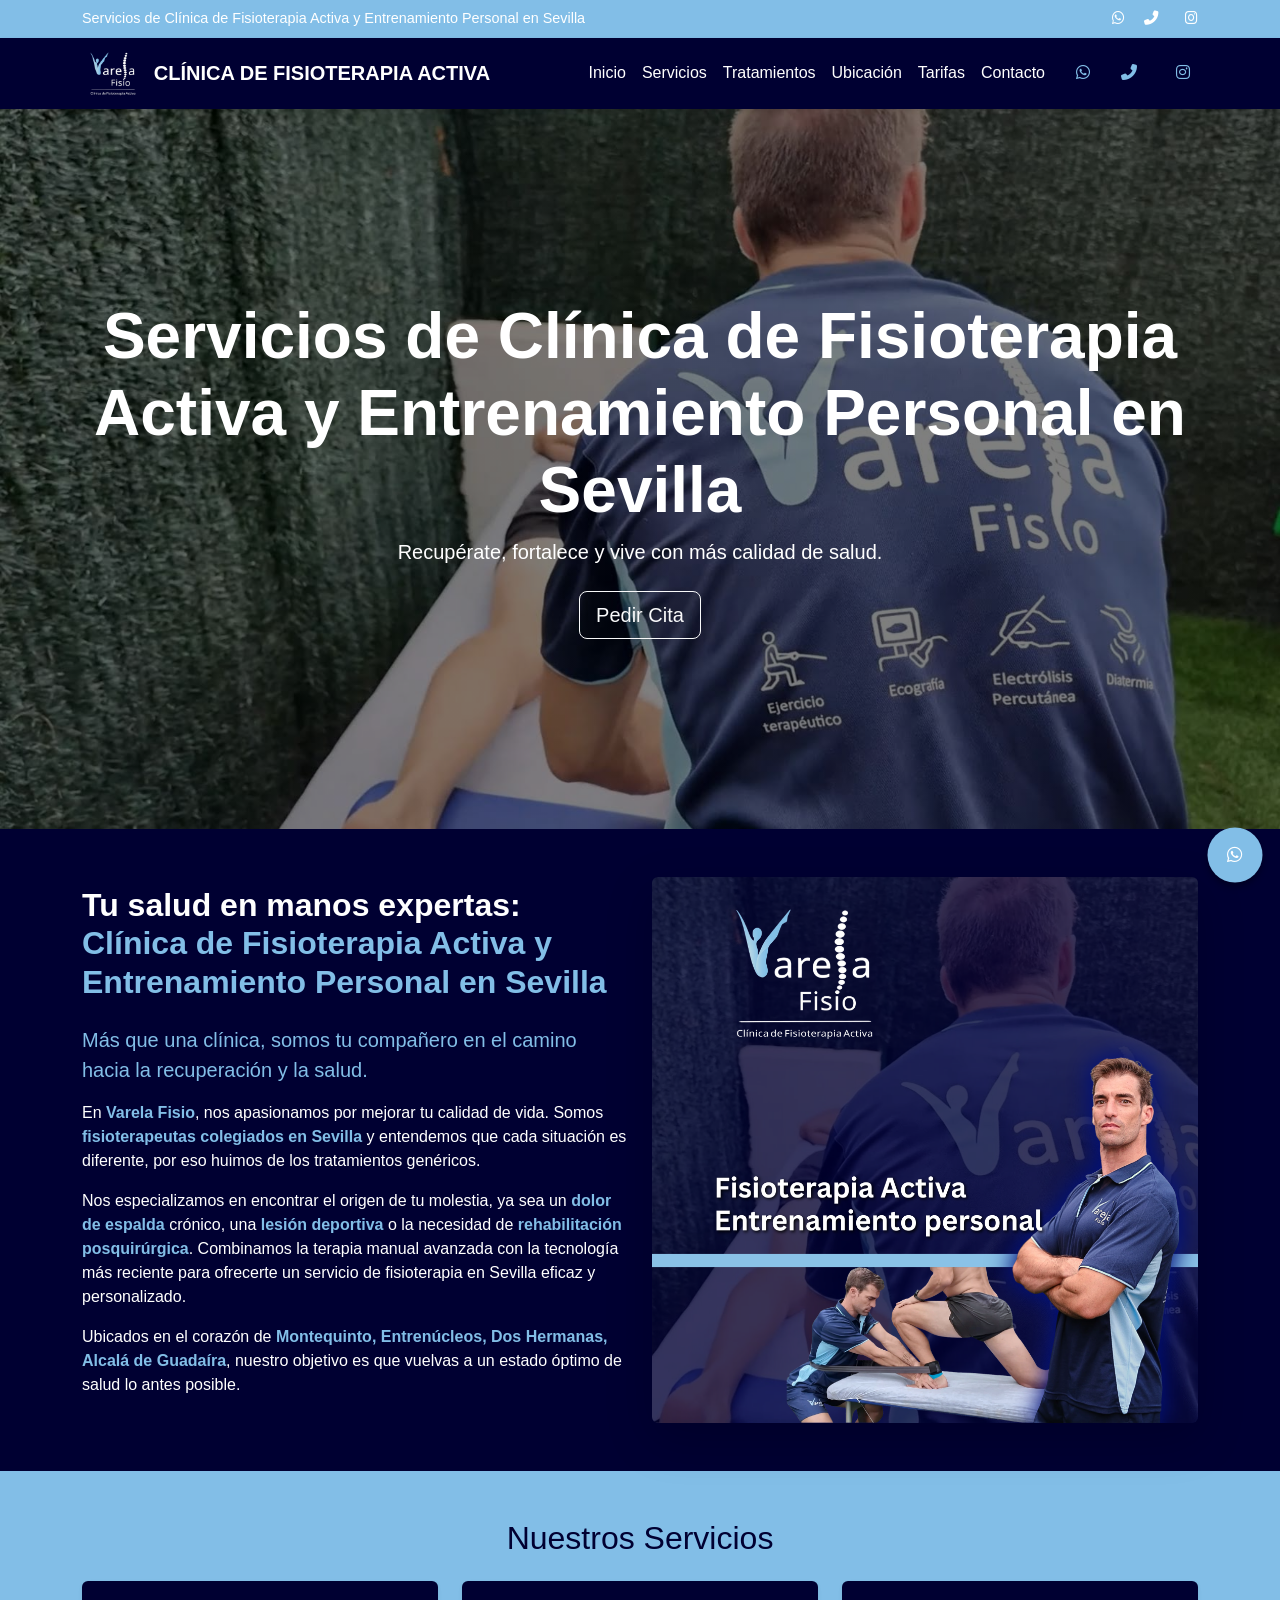
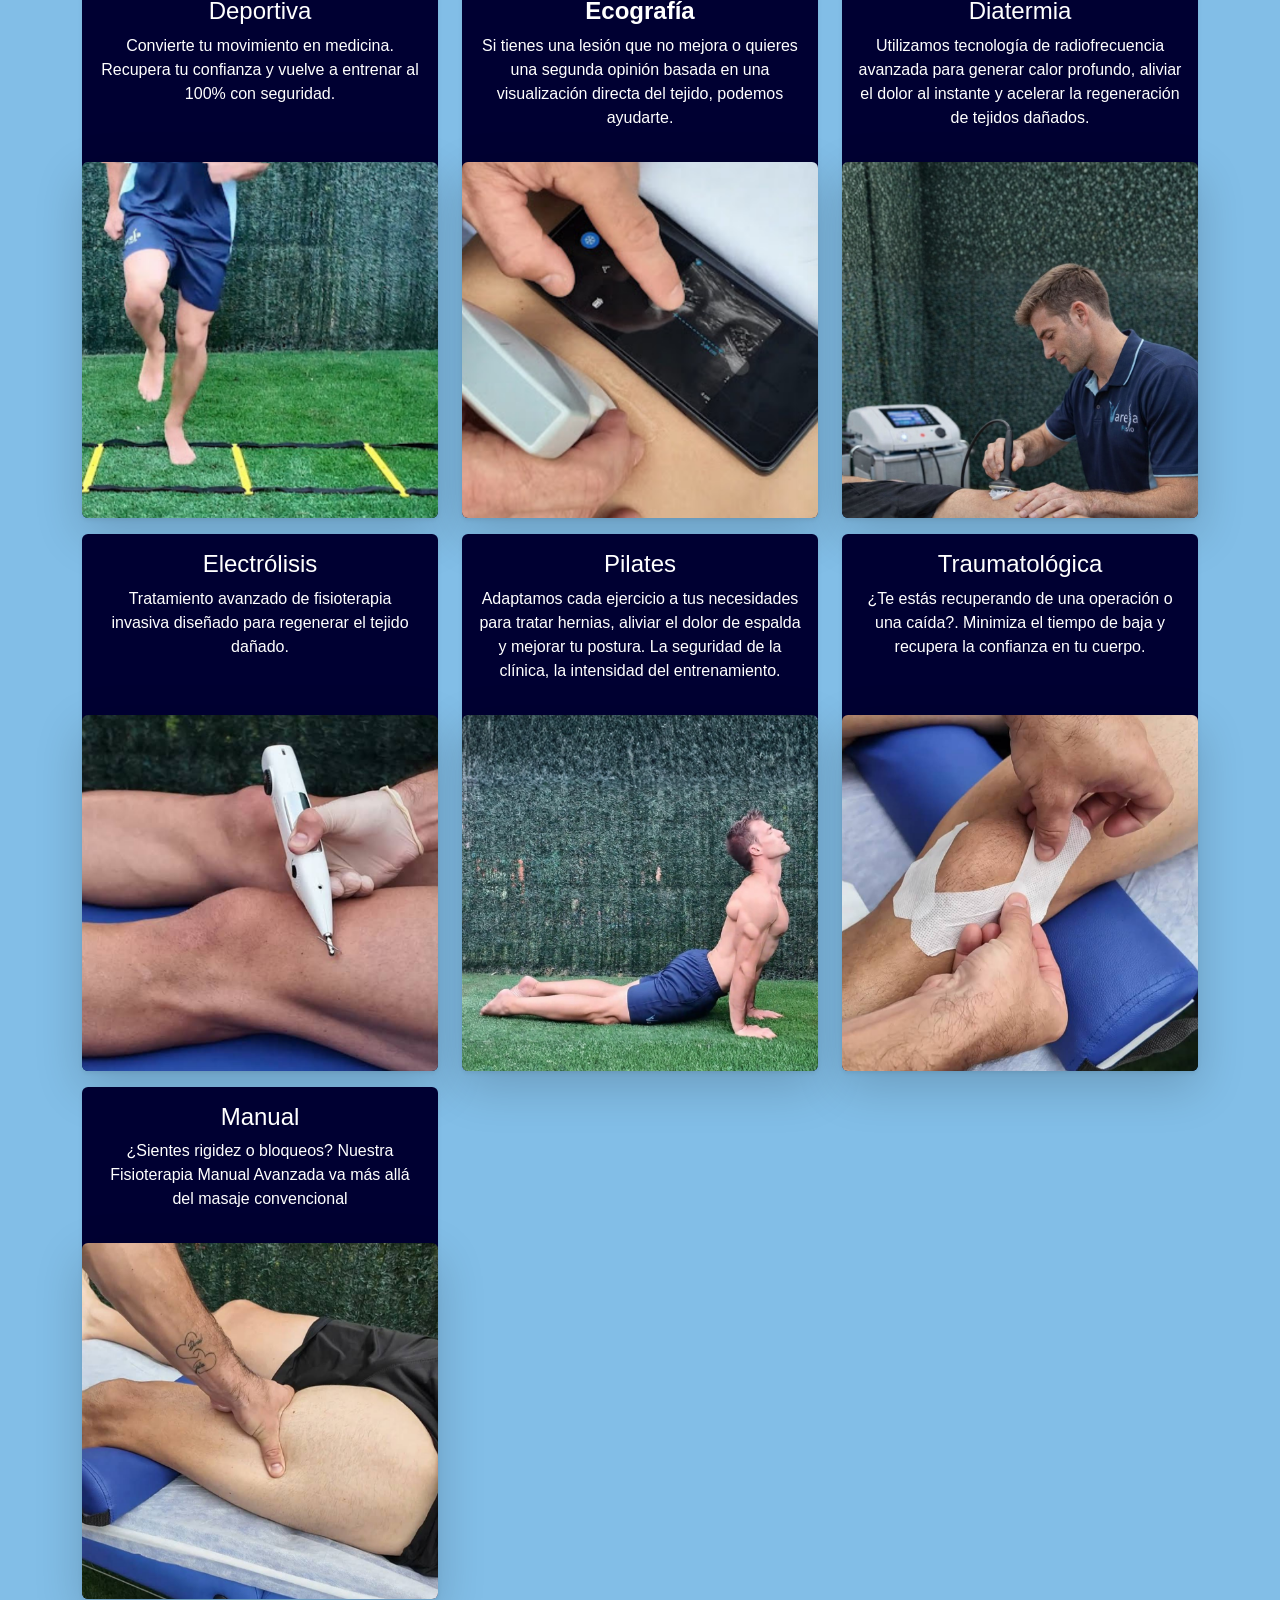
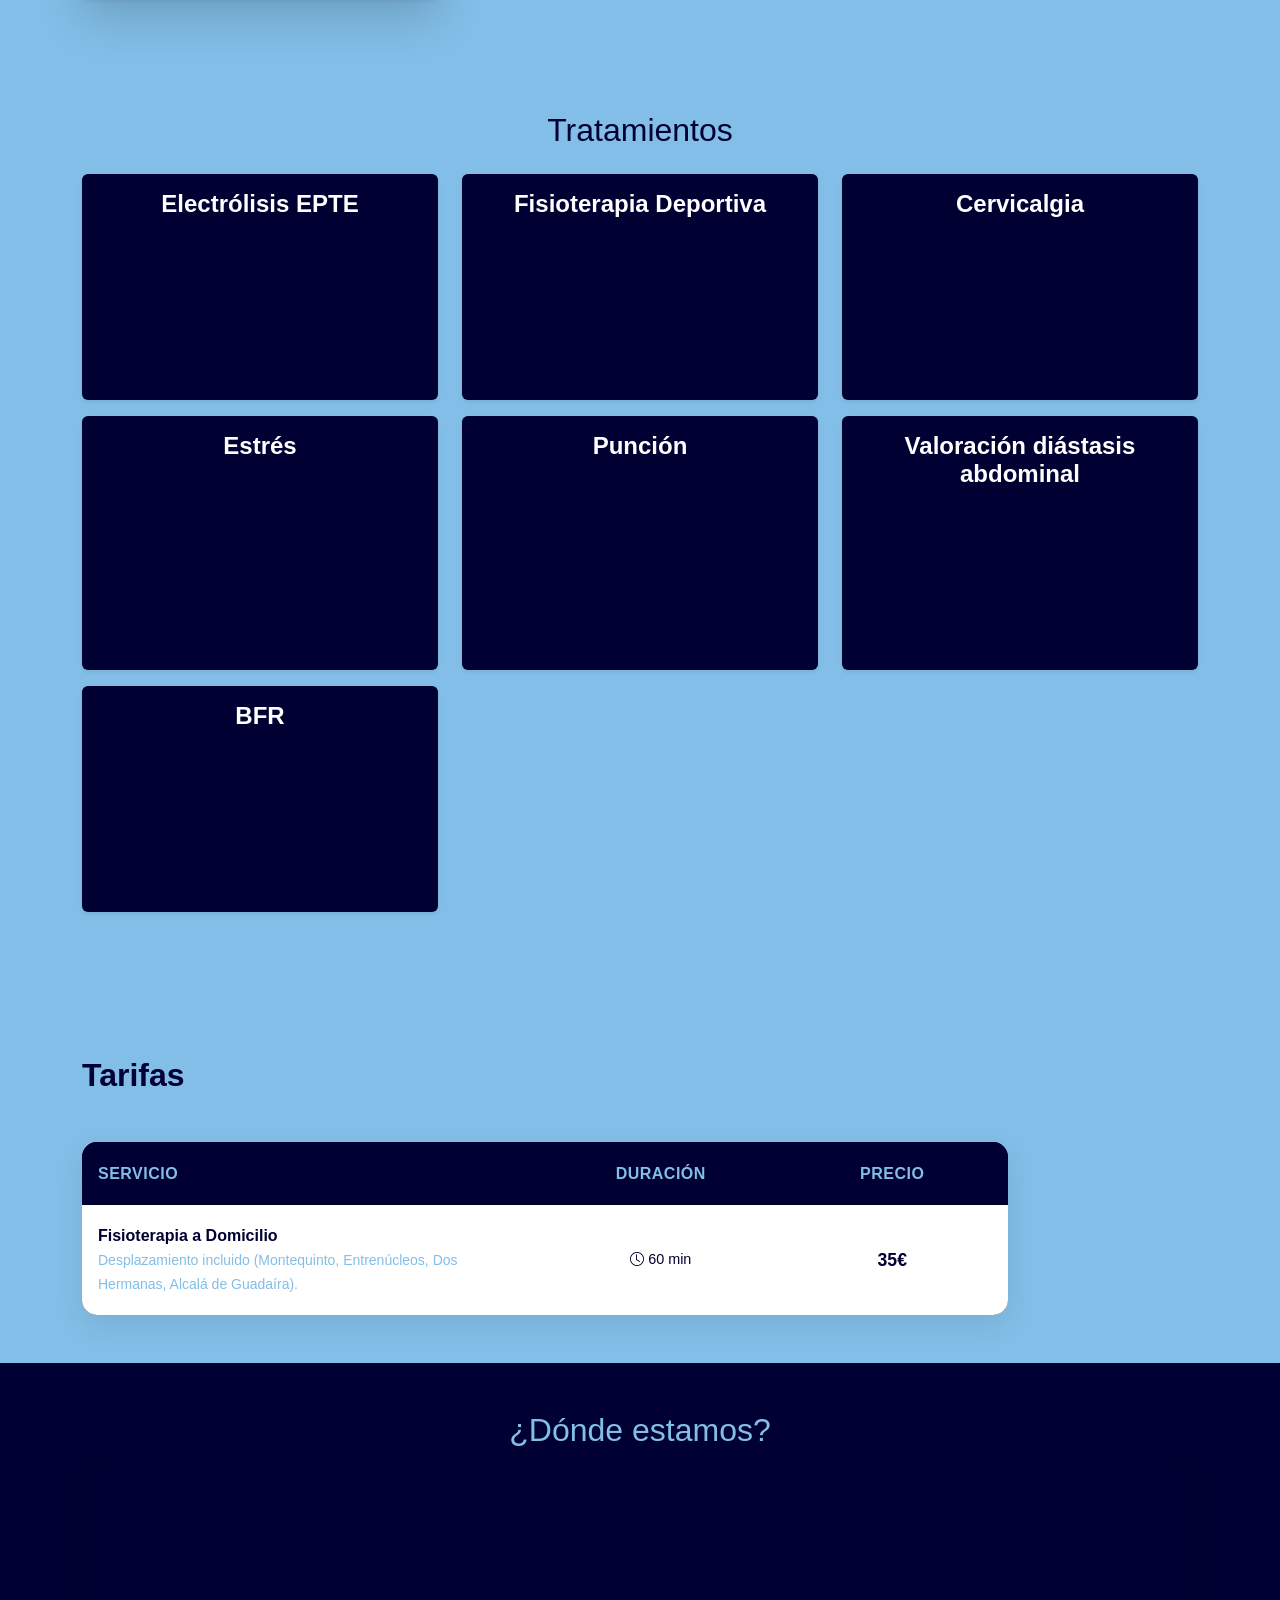
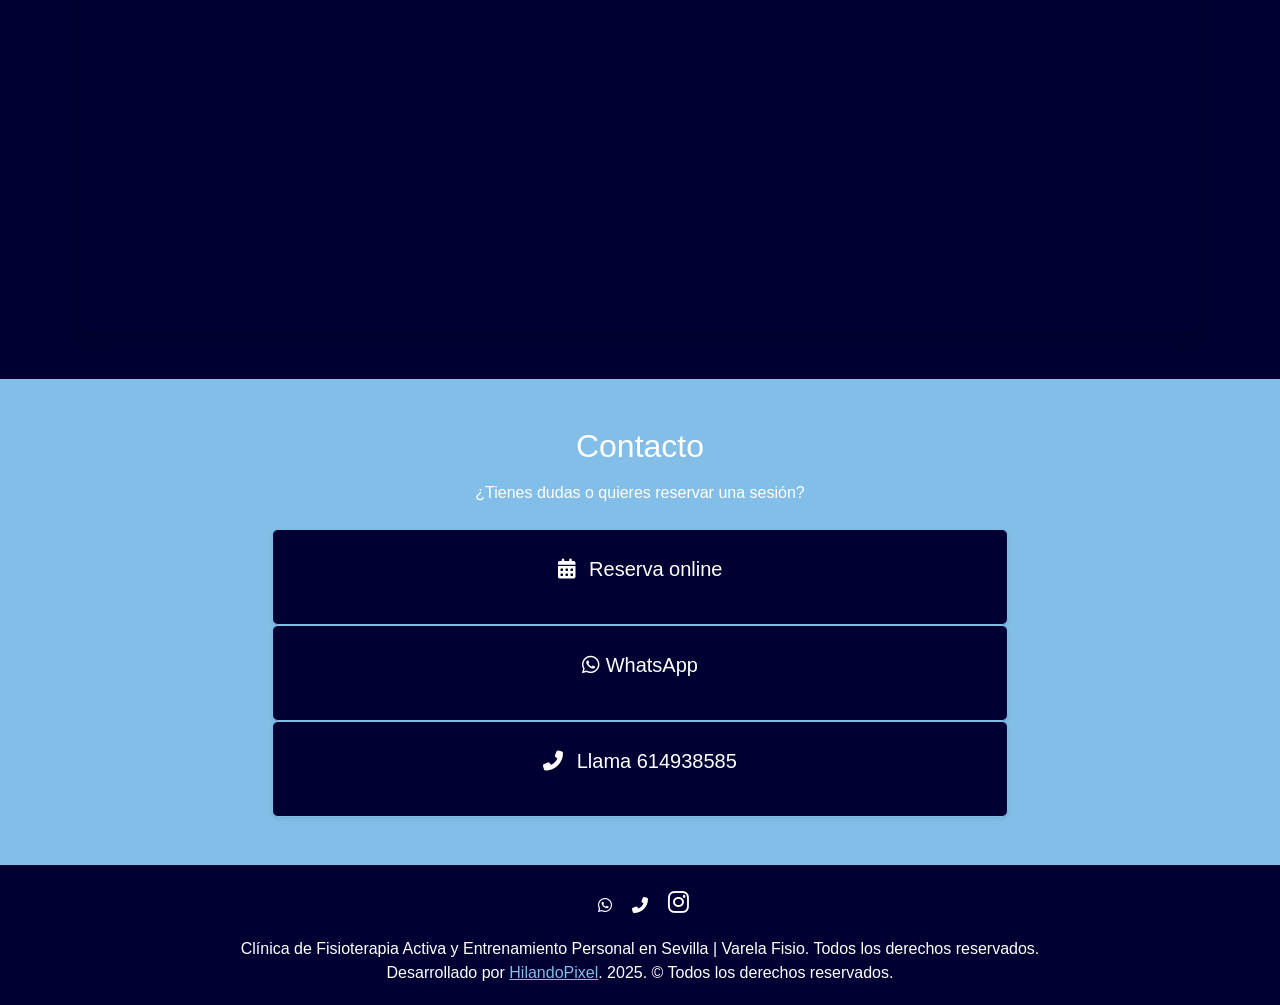
==== commit 59f1e061: "new branding" ====
--- a/index-test.html
+++ b/index-test.html
@@ -6,14 +6,14 @@
 
     <meta charset="UTF-8">
     <meta name="viewport" content="width=device-width, initial-scale=1.0">
-    <title>Fisioterapia Avanzada y Entrenamiento Personal en Sevilla | Clínica Varela Fisio - Recuperación y Salud</title>
+    <title>Clínica de Fisioterapia Activa y Entrenamiento Personal en Sevilla | Clínica Varela Fisio - Recuperación y Salud</title>
     <meta name="description" content="Servicios avanzados de fisioterapia y entrenamiento personal en Sevilla. Clínica profesional en Sevilla. ¡Pide tu cita hoy!">
     <meta name="robots" content="index, follow">
     <link rel="canonical" href="https://varelafisio.com">
     <meta property="og:locale" content="es_ES">
     <meta property="og:type" content="website">
-    <meta property="og:title" content="Fisioterapia Avanzada y Entrenamiento Personal en Sevilla | Varela Fisio">
-    <meta property="og:description" content="Fisioterapia Avanzada y Entrenamiento Personal en Sevilla | Varela Fisio | Agenda tu sesión.">
+    <meta property="og:title" content="Clínica de Fisioterapia Activa y Entrenamiento Personal en Sevilla | Varela Fisio">
+    <meta property="og:description" content="Clínica de Fisioterapia Activa y Entrenamiento Personal en Sevilla | Varela Fisio | Agenda tu sesión.">
     <meta property="og:url" content="https://varelafisio.com">
     <meta property="og:site_name" content="Varela Fisio">
     <meta property="og:image" content="https://varelafisio.com/img/preview.png">
@@ -28,8 +28,8 @@
         {
           "@context": "https://schema.org",
           "@type": "PhysiotherapyClinic",
-          "name": "Varela Fisio - Fisioterapia Avanzada a Domicilio",
-          "description": "Servicios de fisioterapia avanzada y recuperación funcional directamente en tu domicilio.",
+          "name": "Varela Fisio - Clínica de Fisioterapia Activa a Domicilio",
+          "description": "Servicios de Clínica de Fisioterapia Activa y recuperación funcional directamente en tu domicilio.",
           "image": "https://varelafisio.com/img/preview.png",
           "url": "https://varelafisio.com",
           "telephone": "614938585",
@@ -57,7 +57,7 @@
     <div class="top-bar">
         <div class="container d-flex justify-content-between align-items-center">
             <span>
-                Servicios de Fisioterapia Avanzada y Entrenamiento Personal en Sevilla
+                Servicios de Clínica de Fisioterapia Activa y Entrenamiento Personal en Sevilla
             </span>
             <div>
                 <a href="https://wa.me/614938585?text=Hola%20quiero%20reservar%20cita" target="_blank" class="social-link2"><i class="fab fa-whatsapp"></i></a>
@@ -75,7 +75,7 @@
                      height="45"
                      class="d-inline-block align-text-top me-2 rounded">
 
-                <span>Fisioterapia Avanzada</span>
+                <span>Clínica de Fisioterapia Activa</span>
             </a>
             <button class="navbar-toggler custom" type="button" data-bs-toggle="collapse" data-bs-target="#navbarNav">
                 <img src="img/v.png"
@@ -100,7 +100,7 @@
 
     <section id="presentacion" class="hero-section">
         <div class="container">
-            <h1 class="display-3 fw-bold">Servicios de Fisioterapia Avanzada y Entrenamiento Personal en Sevilla</h1>
+            <h1 class="display-3 fw-bold">Servicios de Clínica de Fisioterapia Activa y Entrenamiento Personal en Sevilla</h1>
             <p class="lead mb-4">Recupérate, fortalece y vive con más calidad de salud.</p>
             <a href="#contacto" class="btn btn-outline-light btn-lg">Pedir Cita</a>
         </div>
@@ -110,7 +110,7 @@
         <div class="container">
             <div class="row align-items-center">
                 <div class="col-lg-6">
-                    <h2 class="fw-bold mb-4">Tu salud en manos expertas: <span class="text-success">Fisioterapia Avanzada y Entrenamiento Personal en Sevilla</span></h2>
+                    <h2 class="fw-bold mb-4">Tu salud en manos expertas: <span class="text-success">Clínica de Fisioterapia Activa y Entrenamiento Personal en Sevilla</span></h2>
                     <p class="lead secondary-text">Más que una clínica, somos tu compañero en el camino hacia la recuperación y la salud.</p>
                     <p>
                         En <strong class="secondary-text">Varela Fisio</strong>, nos apasionamos por mejorar tu calidad de vida. Somos <strong class="secondary-text">fisioterapeutas colegiados en Sevilla</strong> y entendemos que cada situación es diferente, por eso huimos de los tratamientos genéricos.
@@ -394,7 +394,7 @@
                 <a href="tel://614938585" target="_blank" class="social-link"><i class="fas fa-phone-alt me-2"></i></a>
                 <a href="https://www.instagram.com/varelafisio" class="social-link fs-4 mx-2" target="_blank"><i class="fab fa-instagram"></i></a>
             </div>
-            <p class="mb-0">Fisioterapia Avanzada y Entrenamiento Personal en Sevilla | Varela Fisio. Todos los derechos reservados.</p>
+            <p class="mb-0">Clínica de Fisioterapia Activa y Entrenamiento Personal en Sevilla | Varela Fisio. Todos los derechos reservados.</p>
             <p class="mb-0 text-white">Desarrollado por <a class="secondary-text" href="https://hilandopixel.com" target="_blank">HilandoPixel</a>. 2025. &copy;  Todos los derechos reservados.</p>
 
         </div>
--- a/style.css
+++ b/style.css
@@ -1,8 +1,8 @@
  /* Estilos Personalizados */
         :root {
-            --primary-color: #010066;
-            --secondary-color: #709fa9;
-            --accent-color: #709fa9;
+            --primary-color: #000032;
+            --secondary-color: #82bee7;
+            --accent-color: #82bee7;
         }
 
         body {
